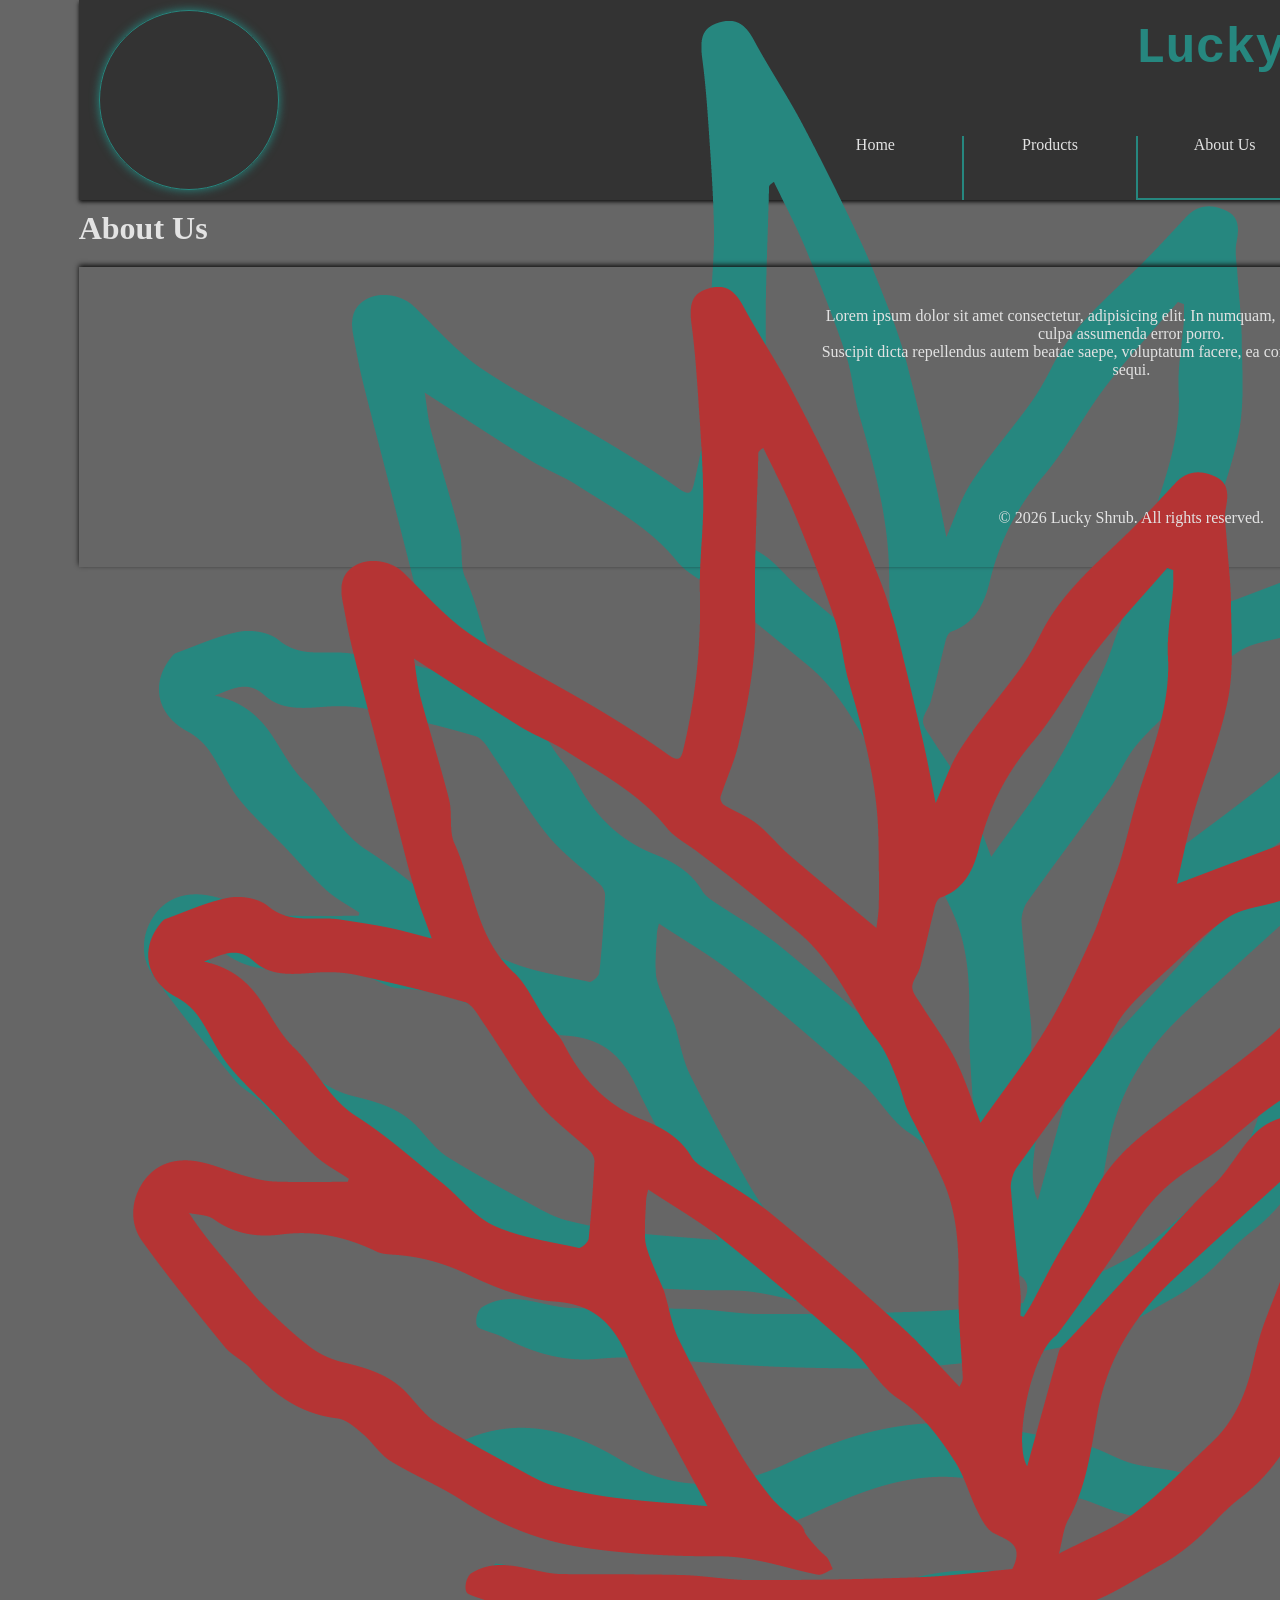
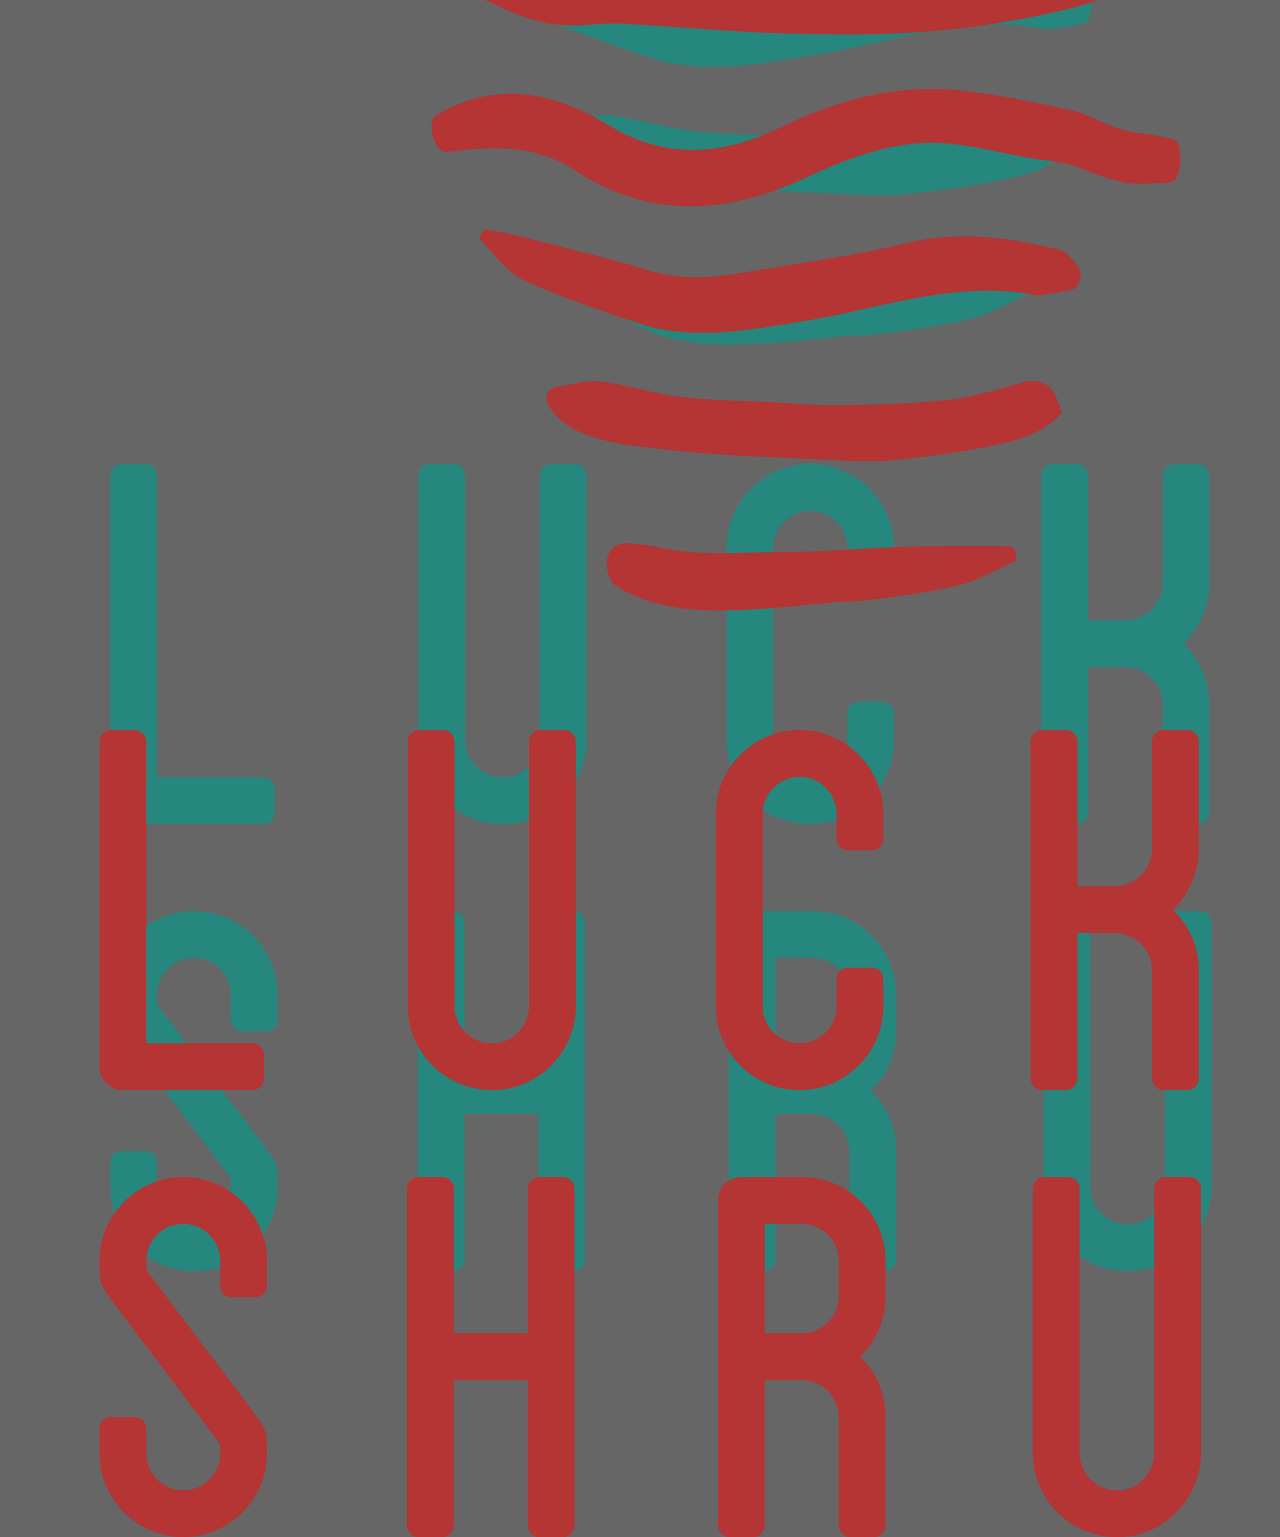
==== about-us.html @ ae940573 "pages added + working on Products" ====
<!DOCTYPE html>
<html lang="en">

<head>
    <meta charset="UTF-8">
    <meta name="title" content="Lucky Shrub">
    <meta name="description" content="Lucky Shrub Home Page">
    <meta name="author" content="Alireza Rezaee">
    <meta name="robots" content="index, follow">
    <meta name="copyright" content="Copyright 2026">
    <meta name="viewport" content="width=device-width, initial-scale=1.0">
    <title>Lucky Shrub</title>
    <link rel="stylesheet" href="style.css">
</head>

<body>
    <header class="container">
        <div class="header-left">
            <figure class="logo">
                <img src="/img/Asset 2@3x.png" alt="Green Logo">
            </figure>
        </div>

        <div class="header-right">
            <a href="/">
                <h1>Lucky Shrub</h1>
            </a>
            <nav>
                <ul class="nav-menu">
                    <li class="nav-link"><a href="/">Home</a></li>
                    <li class="nav-link"><a href="/products.html">Products</a></li>
                    <li class="nav-link is-active"><a href="/about-us.html">About Us</a></li>
                    <li class="nav-link"><a href="/contact-us.html">Contact Us</a></li>
                </ul>
            </nav>
        </div>
    </header>

    <main class="container">
        <h1>About Us</h1>
    </main>
    <footer class="container">
        <div class="footer-left">
            <figure class="footer-logo">
                <img src="/img/Asset 1@3x.png" alt="Red Logo">
            </figure>
        </div>
        <div class="copyright">
            <div>
                <p>Lorem ipsum dolor sit amet consectetur, adipisicing elit. In numquam, adipisci itaque commodi culpa
                    assumenda error porro.</p>
                <p> Suscipit dicta repellendus autem beatae saepe, voluptatum facere, ea
                    consectetur labore, delectus sequi.</p>
            </div>
            <p>&copy; 2026 Lucky Shrub. All rights reserved.</p>
        </div>
    </footer>
</body>

</html>
---- style.css ----
* {
    margin: 0;
    padding: 0;
    box-sizing: border-box;
}

body {
    display: grid;
    gap: 10px;
    grid-template-areas: 'header' 'section1' 'cards' 'footer';
    background-color: #666666;
    color: #e3e3e3;
}

.container {
    width: 90%;
    margin: 0 auto;
}

header {
    height: 200px;
    padding: 0px 10px;
    display: flex;
    justify-content: space-between;
    background-color: #333333;
    grid-area: header;
    box-shadow: 0 2px 4px #111111;
    align-items: center;
}

.logo {
    width: 180px;
    border: 1px solid #26877f;
    border-radius: 50%;
    box-shadow: 0 0px 10px #26877f;
}

.logo img {
    height: stretch;
    display: block;
    margin: 0 auto;
}

.header-right {
    text-align: center;
    display: flex;
    flex-direction: column;
    justify-content: space-between;
    align-items: end;
}

.header-right > a {
    text-decoration: none;
    color: #26877f;
}

.header-right h1 {
    font-size: 50px;
    font-family: 'Courier New', Courier, monospace;
    padding: 20px;
}

nav {
    height: 40%;
    width: 100%;
}

.nav-menu {
    width: 100%;
    list-style: none;
    display: flex;
    justify-content: end;
    align-items: end;
}

.nav-link {
    width: 30%;
    height: 80%;
    border-left: 2px solid #26877f;
    transition: 0.2s;
}

.nav-link a {
    display: block;
    height: stretch;
    align-content: center;
    text-decoration: none;
    color: #e3e3e3;
}

.is-active {
    border-bottom: inset 2px #26877f;
}

.nav-link:hover, .card-footer:hover {
    font-size: 18px;
    box-shadow: 1px 0px 5px #e3e3e3;
}

.article1 {
    grid-area: section1;
    display: flex;
    justify-content: space-between;
    align-items: center;
    padding: 30px;
}

.article1 figure {
    width: 40%;
    padding: 15px;
}

.article1 figure img {
    width: 33%;
    display: block;
    margin-left: 20px;
}

.article1-text {
    width: 60%;
    display: flex;
    flex-direction: column;
    justify-content: space-evenly;
    line-height: 1.2;
    font-size: large;
}

.article1-text h2 {
    border-bottom: 2px solid #26877f;
    padding: 5px;
}

.cards {
    grid-area: cards;
    width: 100%;
    display: flex;
    justify-content: space-around;
    align-items: center;
    margin: 10px 0;
}

.card {
    width: 20vw;
    text-align: center;
    border-radius: 15px;
    background-color: #333333;
    transition: 0.2s;
    margin: 0 5px;
}
.card:hover {
    box-shadow: 0 0 5px #111111;
}
.card-header {
    border-bottom: 2px solid #26877f;
}
.card-body {
    padding: 20px;
    line-height: 1.5;
}

.card-img {
    width: 90%;
    height: 140px;
}
.card-footer {
    padding: 15px 10px;
    border-top: 2px solid #26877f;
    text-decoration: none;
    border-radius: 0 0 10px 10px;
    transition: 0.2s;
}
.card-footer a {
    text-decoration: none;
    color: inherit;
    display: block;
    width: 100%;
    height: 20px;
}

footer {
    grid-area: footer;
    text-align: center;
    display: flex;
    justify-content: space-between;
    align-items: center;
    box-shadow: 0 -2px 5px #111111;
    padding: 20px;
    height: 300px;
}

.footer-left, .copyright, .header-left, .header-right {
    width: 50%;
}

.footer-logo, .logo, .header-left, .header-right, .nav-menu, .article1-text, .footer-left {
    height: 100%;
}

.header-left, .logo, .card, .card-header {
    padding: 10px;
}
.footer-logo img {
    display: block;
    height: stretch;
    margin: 0 auto;
}

.copyright {
    width: 50%;
    height: 100%;
    padding: inherit;
    display: flex;
    flex-direction: column;
    justify-content: space-between;
    align-items: center;
}

/* ------ Products ------ */

.section1 {
    grid-area: section1;
    width: 90%;
    padding: 20px;
    background-color: antiquewhite;
    margin: 10px auto;
}

.section1 h1 {
    color: #111111;
    padding: 15px 10px;
    margin-bottom: 10px;
    border-bottom: 2px solid #111111;
}
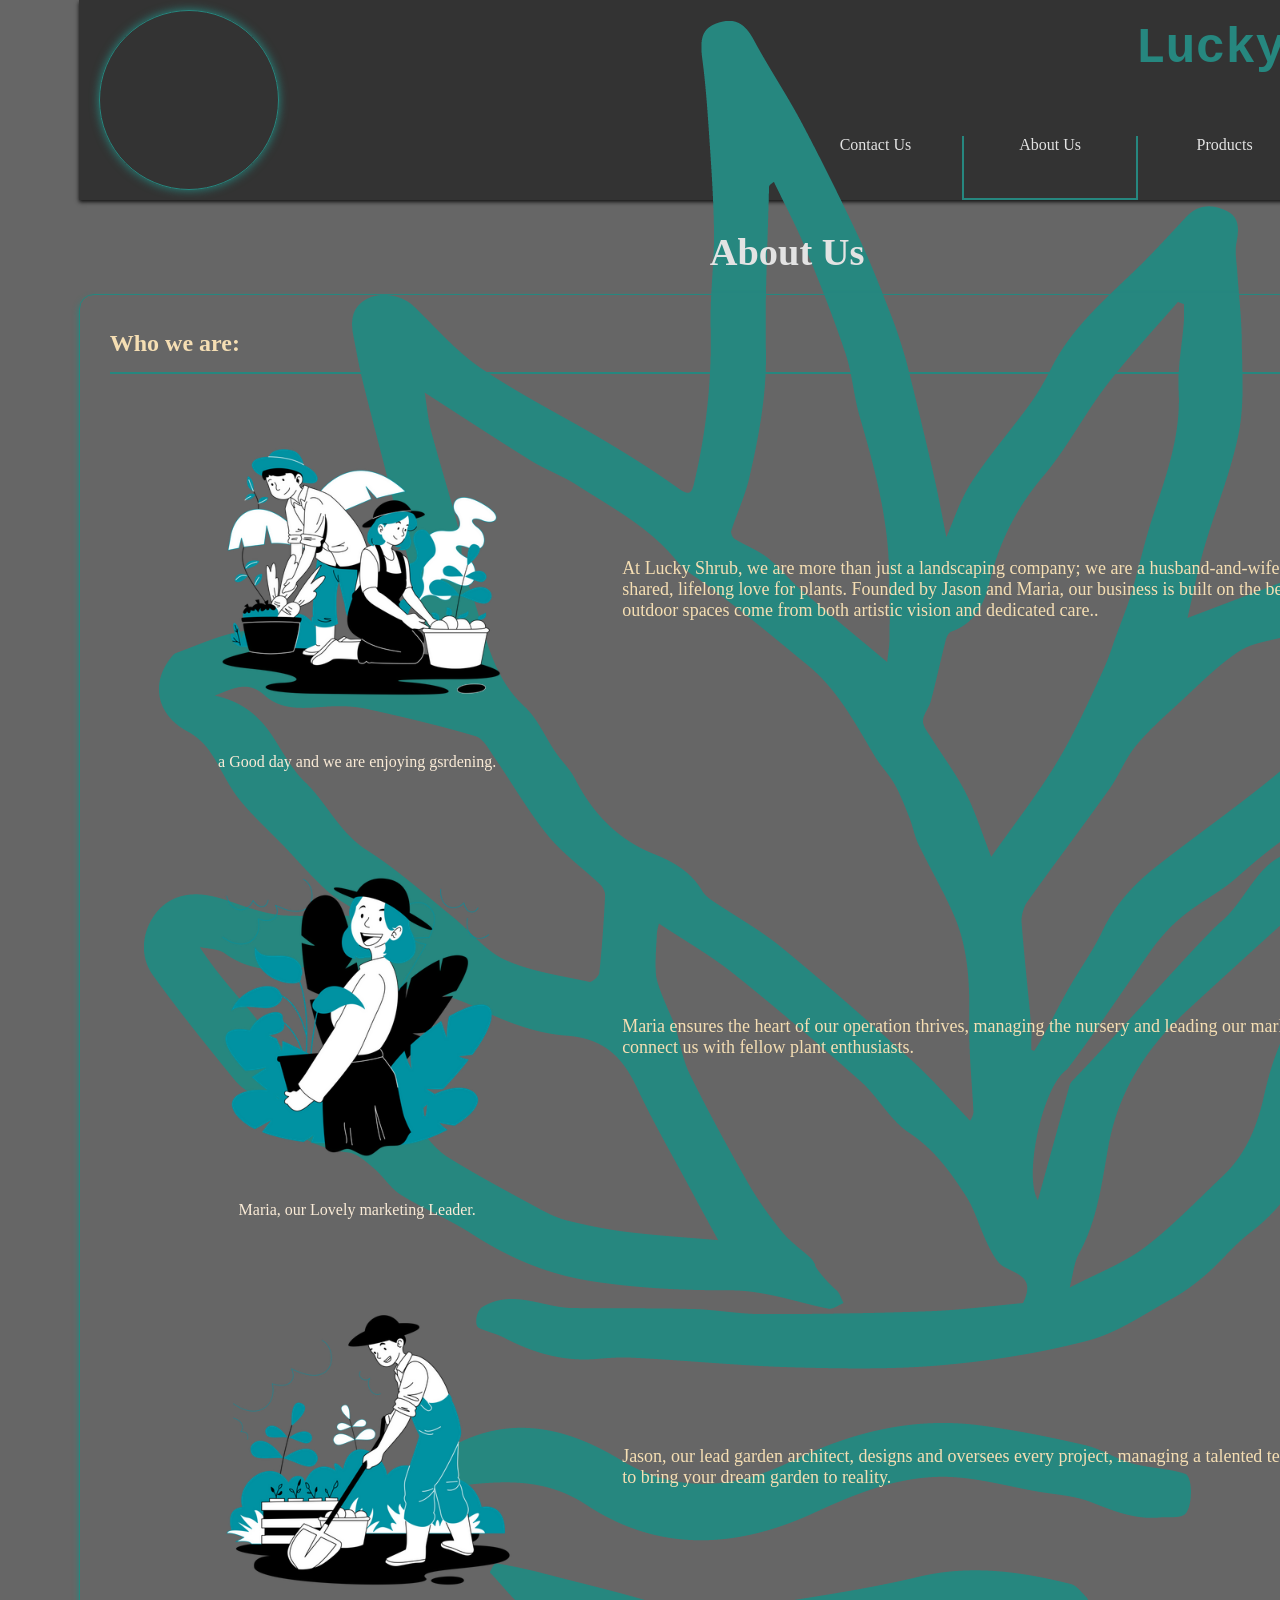
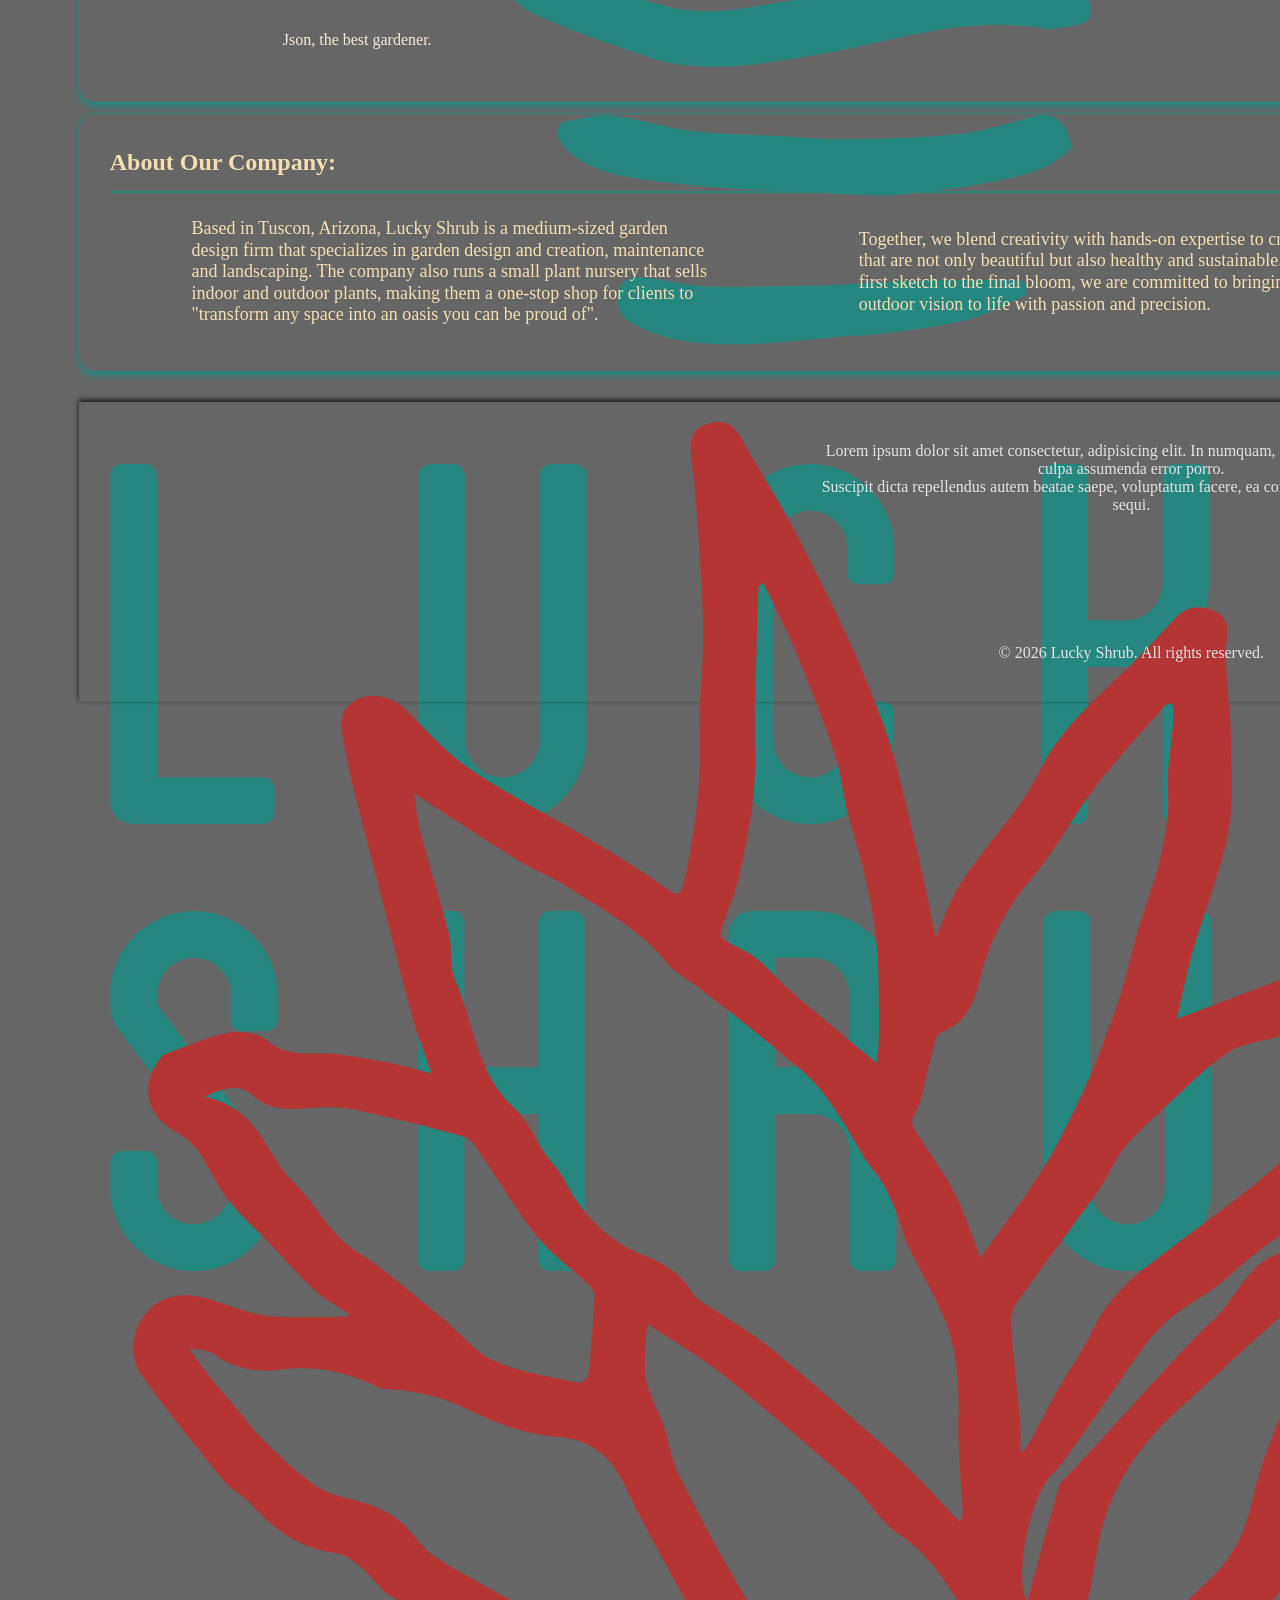
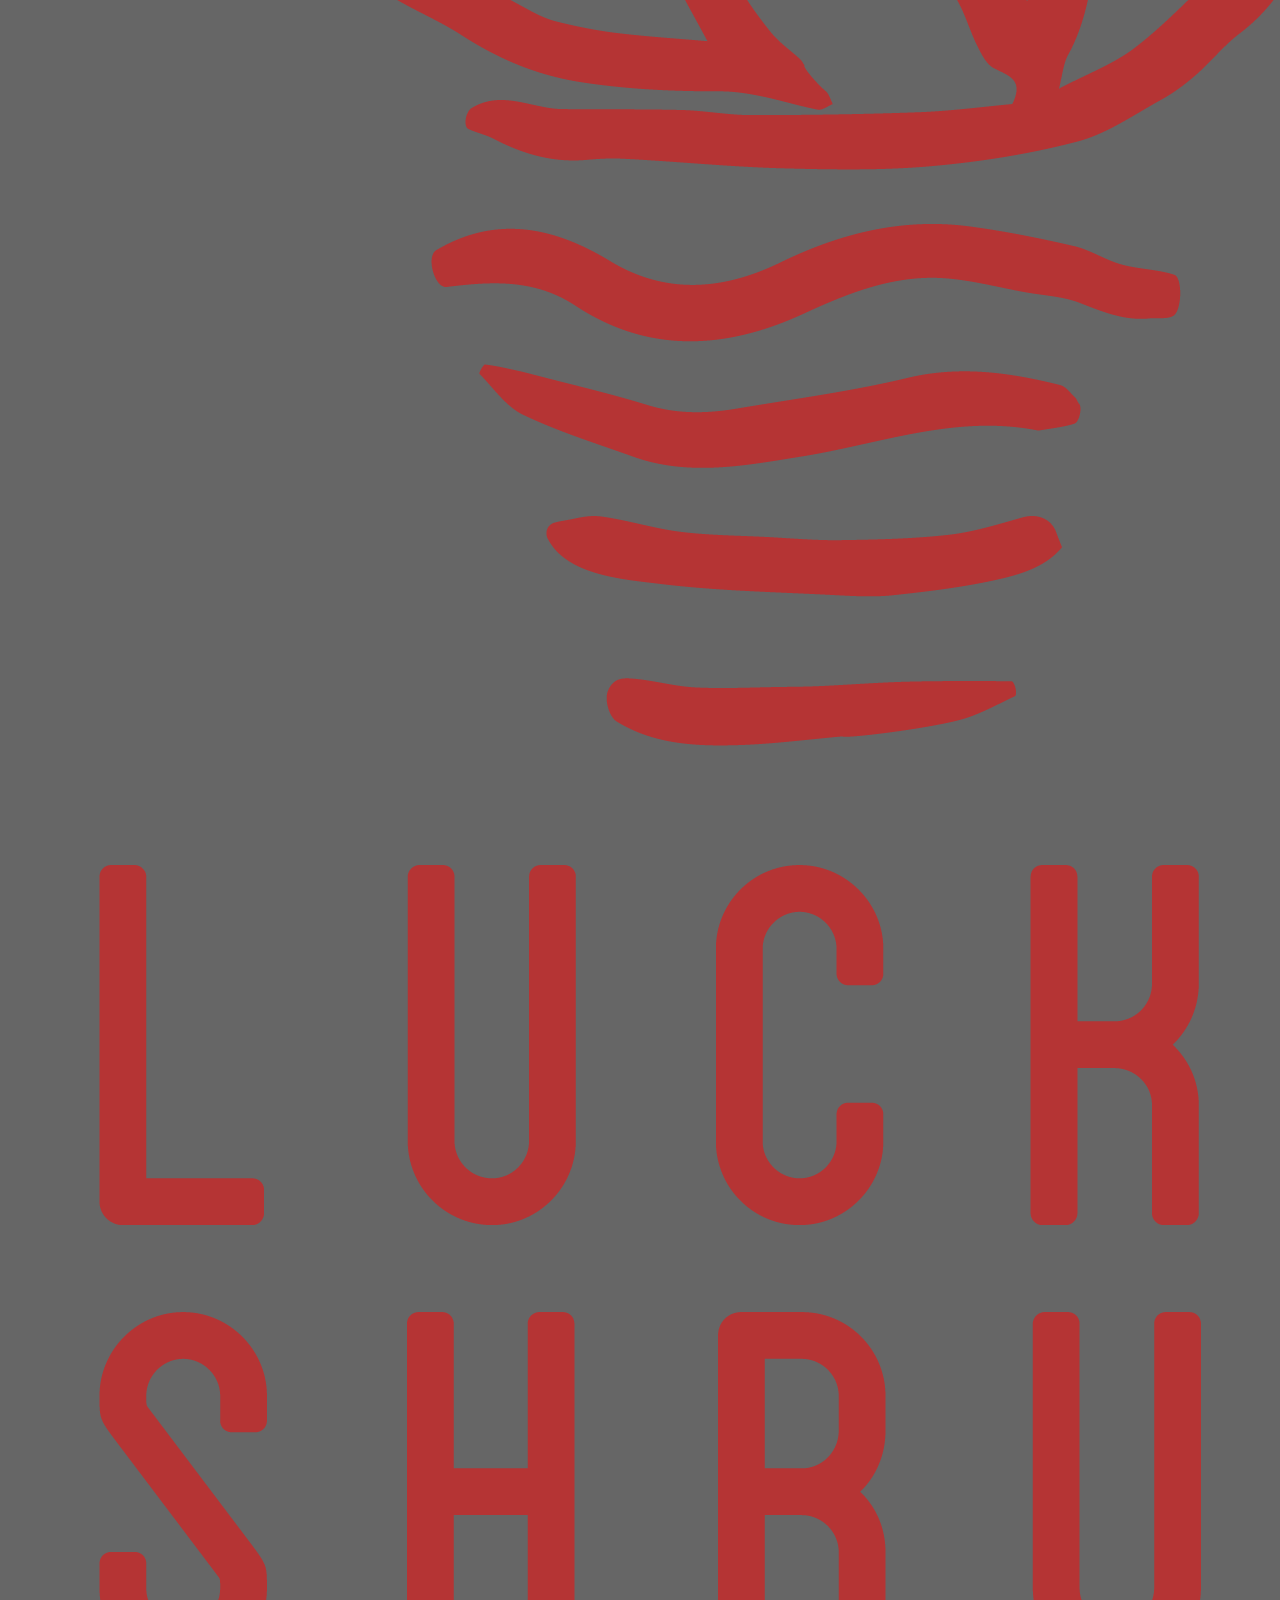
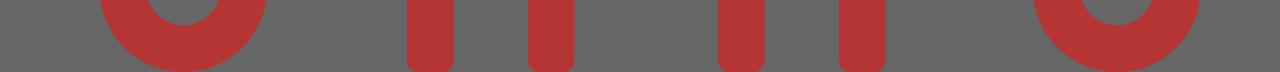
==== commit e0de8fab: "about-us page done" ====
--- a/about-us.html
+++ b/about-us.html
@@ -4,12 +4,12 @@
 <head>
     <meta charset="UTF-8">
     <meta name="title" content="Lucky Shrub">
-    <meta name="description" content="Lucky Shrub Home Page">
+    <meta name="description" content="Lucky Shrub about-us Page">
     <meta name="author" content="Alireza Rezaee">
     <meta name="robots" content="index, follow">
     <meta name="copyright" content="Copyright 2026">
     <meta name="viewport" content="width=device-width, initial-scale=1.0">
-    <title>Lucky Shrub</title>
+    <title>Lucky Shrub - About us</title>
     <link rel="stylesheet" href="style.css">
 </head>
 
@@ -37,7 +37,109 @@
     </header>
 
     <main class="container">
-        <h1>About Us</h1>
+        <div class="content-title">
+            <h1>About Us</h1>
+        </div>
+        <section class="article1">
+
+            <div class="json-maria">
+                <h2 class="we">
+                    Who we are:
+                </h2>
+                <!-- <div class="we">
+                    <figure class="we-gardening">
+                        <img src="/img/couple-doing-gardening.png" alt="Couple Doing Gardening">
+                        <figcaption>a Good day and we are enjoying gsrdening.</figcaption>
+                    </figure>
+                    <div class="we-description">
+                        <p>
+                            At Lucky Shrub, we are more than just a landscaping company; we are a husband-and-wife team
+                            united
+                            by a
+                            shared, lifelong love for plants. Founded by Jason and Maria, our business is built on the
+                            belief
+                            that
+                            great outdoor spaces come from both artistic vision and dedicated care.
+
+                        </p>
+                    </div>
+                </div> -->
+                <div class="person">
+                    <figure class="person-img">
+                        <img src="/img/couple-doing-gardening.png" alt="Jason and Maria">
+                        <figcaption>a Good day and we are enjoying gsrdening.</figcaption>
+                    </figure>
+                    <div class="person-description">
+                        <p>
+                            At Lucky Shrub, we are more than just a landscaping company; we are a husband-and-wife team
+                            united
+                            by a
+                            shared, lifelong love for plants. Founded by Jason and Maria, our business is built on the
+                            belief
+                            that
+                            great outdoor spaces come from both artistic vision and dedicated care..
+                        </p>
+                    </div>
+                </div>
+                <br>
+                <div class="jason-maria">
+                    <div class="person">
+                        <figure class="person-img">
+                            <img src="/img/girl-with-flower-bouquet.png" alt="Maria with flower bouquet">
+                            <figcaption>Maria, our Lovely marketing Leader.</figcaption>
+                        </figure>
+                        <div class="person-description">
+                            <p>
+                                Maria ensures the heart of our operation thrives,
+                                managing the nursery and leading our marketing efforts to connect us with fellow plant
+                                enthusiasts.
+                            </p>
+                        </div>
+                    </div>
+                    <div class="person">
+                        <figure class="person-img">
+                            <img src="/img/man-using-shovel.png" alt="Json using shovel">
+                            <figcaption>Json, the best gardener.</figcaption>
+                        </figure>
+                        <div class="person-description">
+                            <p>
+                                Jason, our lead garden architect, designs and oversees every project, managing a
+                                talented team of
+                                landscapers to bring your dream garden to reality.
+                            </p>
+                        </div>
+                    </div>
+                </div>
+
+            </div>
+        </section>
+
+        <section class="article-column">
+
+            <h2 class="we">
+                About Our Company:
+            </h2>
+            <div class="company-description">
+                <p>
+                    Based in Tuscon, Arizona, Lucky Shrub is a medium-sized garden design firm that specializes in
+                    garden
+                    design and creation, maintenance and landscaping. The company also runs a small plant nursery that
+                    sells
+                    indoor and outdoor plants, making them a one-stop shop for clients to "transform any space into an
+                    oasis
+                    you can be proud of".
+                </p>
+                <p>
+
+                    Together, we blend creativity with hands-on expertise to create gardens that are not only beautiful
+                    but
+                    also healthy and sustainable.
+
+                    From the first sketch to the final bloom, we are committed to bringing your outdoor vision to life
+                    with passion and precision.
+                </p>
+            </div>
+        </section>
     </main>
     <footer class="container">
         <div class="footer-left">
--- a/style.css
+++ b/style.css
@@ -69,6 +69,7 @@
     width: 100%;
     list-style: none;
     display: flex;
+    flex-direction: row-reverse;
     justify-content: end;
     align-items: end;
 }
@@ -97,23 +98,32 @@
     box-shadow: 1px 0px 5px #e3e3e3;
 }
 
-.article1 {
+.article1, .article-column {
     grid-area: section1;
     display: flex;
     justify-content: space-between;
     align-items: center;
-    padding: 30px;
-}
-
-.article1 figure {
+    padding: 20px 30px;
+    color: wheat;
+    border: 1px solid #26877f;
+    border-radius: 15px;
+    box-shadow: 0 4px 6px #26877f;
+    margin: 10px 0;
+}
+
+.article1 > figure {
     width: 40%;
     padding: 15px;
 }
 
-.article1 figure img {
-    width: 33%;
-    display: block;
-    margin-left: 20px;
+.article1 > figure img {
+    width: 70%;
+    display: block;
+    margin: 0 auto;
+}
+.article1 a {
+    text-decoration: none;
+    color: #48a99f;
 }
 
 .article1-text {
@@ -161,6 +171,10 @@
 .card-img {
     width: 90%;
     height: 140px;
+}
+
+.card-body ul {
+    list-style: decimal;
 }
 .card-footer {
     padding: 15px 10px;
@@ -230,4 +244,64 @@
     padding: 15px 10px;
     margin-bottom: 10px;
     border-bottom: 2px solid #111111;
-}+}
+
+/* ------ About us ------ */
+
+.content-title {
+    text-align: center;
+    font-size: larger;
+    margin: 10px 0;
+    padding: 10px;
+}
+
+.we {
+    width: 100%;
+    padding: 15px 0;
+    border-bottom: 2px solid #26877f;
+}
+
+.person {
+    width: 100%;
+    padding: 15px;
+    display: flex;
+    justify-content: space-around;
+    align-items: center;
+
+}
+ .person-img {
+    width: 400px;
+    height: 400px;
+    color: antiquewhite;
+    text-align: center;
+ }
+
+ .person-img img {
+    width: 90%;
+ }
+
+ .person-description {
+    width: 60%;
+    font-size: 18px;
+ }
+
+ .article-column {
+    width: 100%;
+    /* display: flex; */
+    flex-direction: column;
+    /* justify-content: space-around;
+    align-items: center; */
+ } 
+ .company-description {
+    margin: 10px 0;
+    padding: 10px;
+    display: flex;
+    justify-content: space-around;
+    align-items: center;
+    font-size: 18px;
+    line-height: 1.2;
+ }
+ .company-description > p {
+    padding: 5px;
+    width: 40%;
+ }
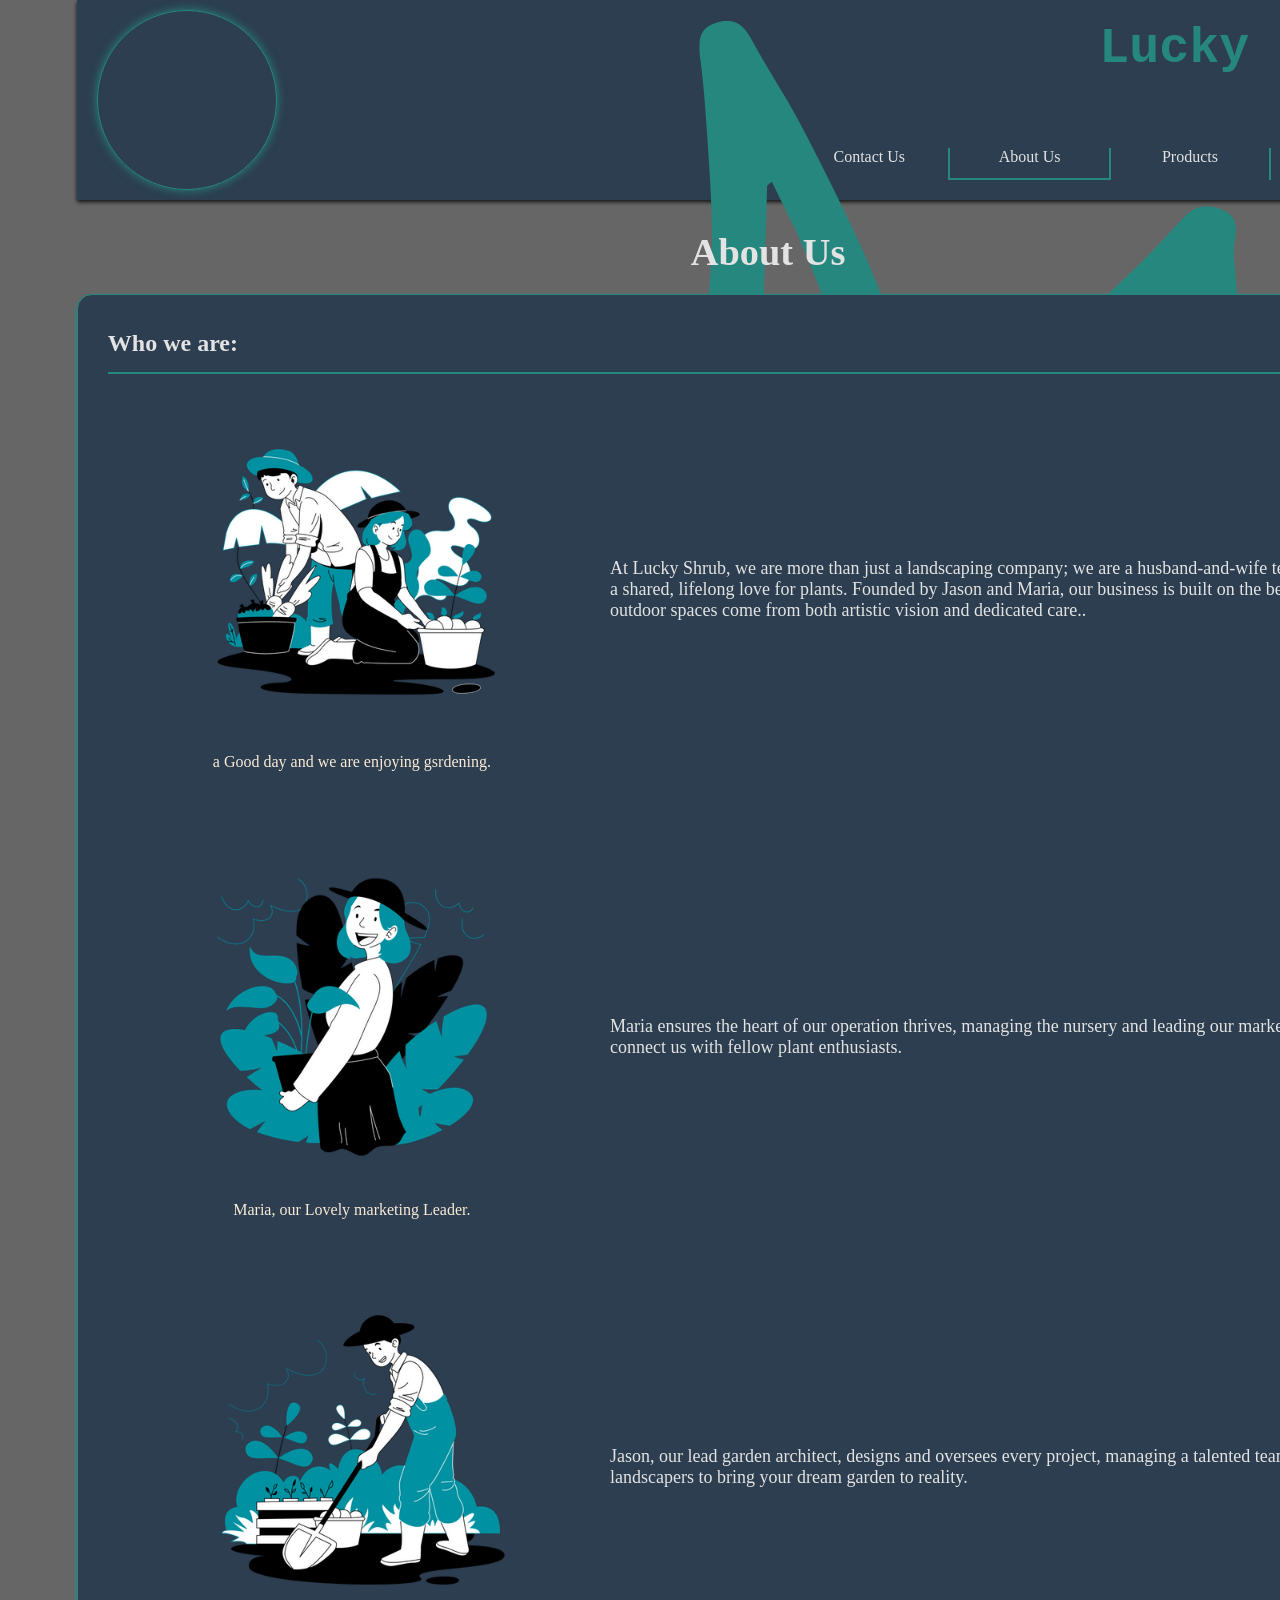
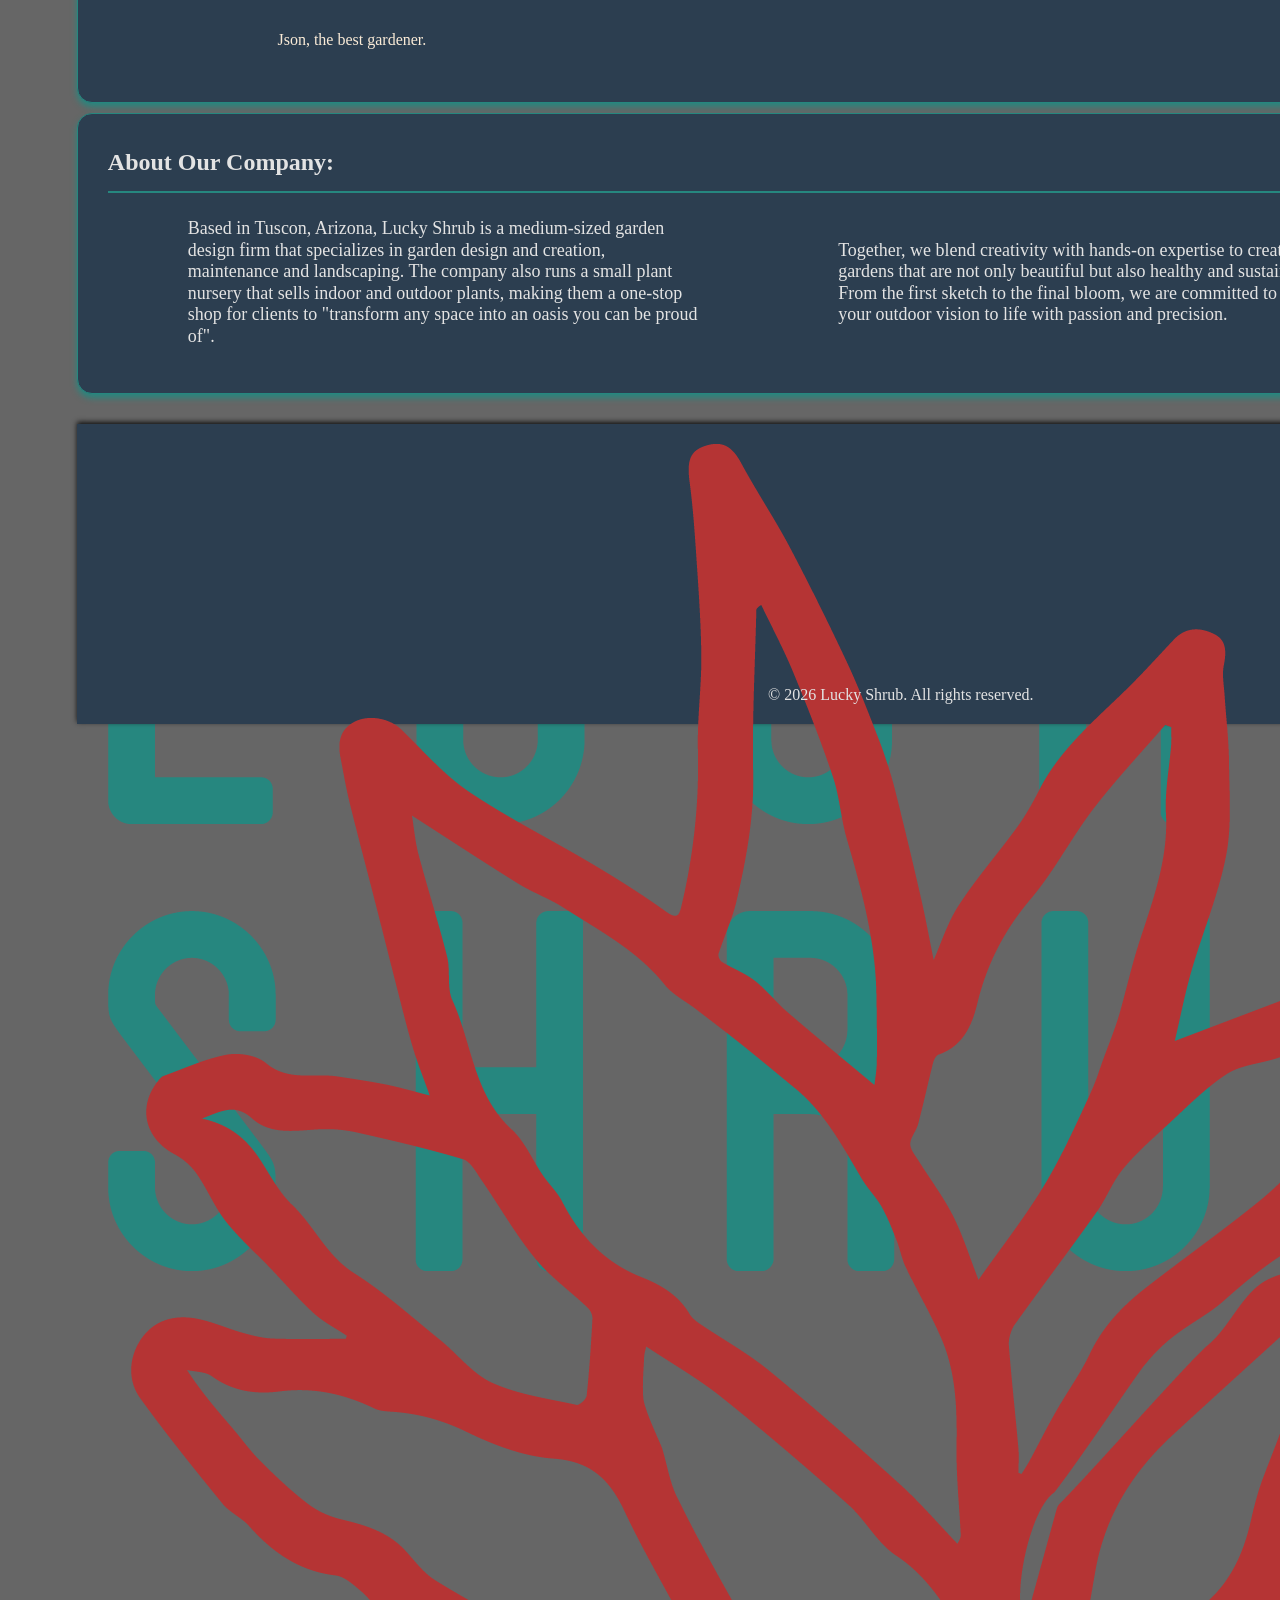
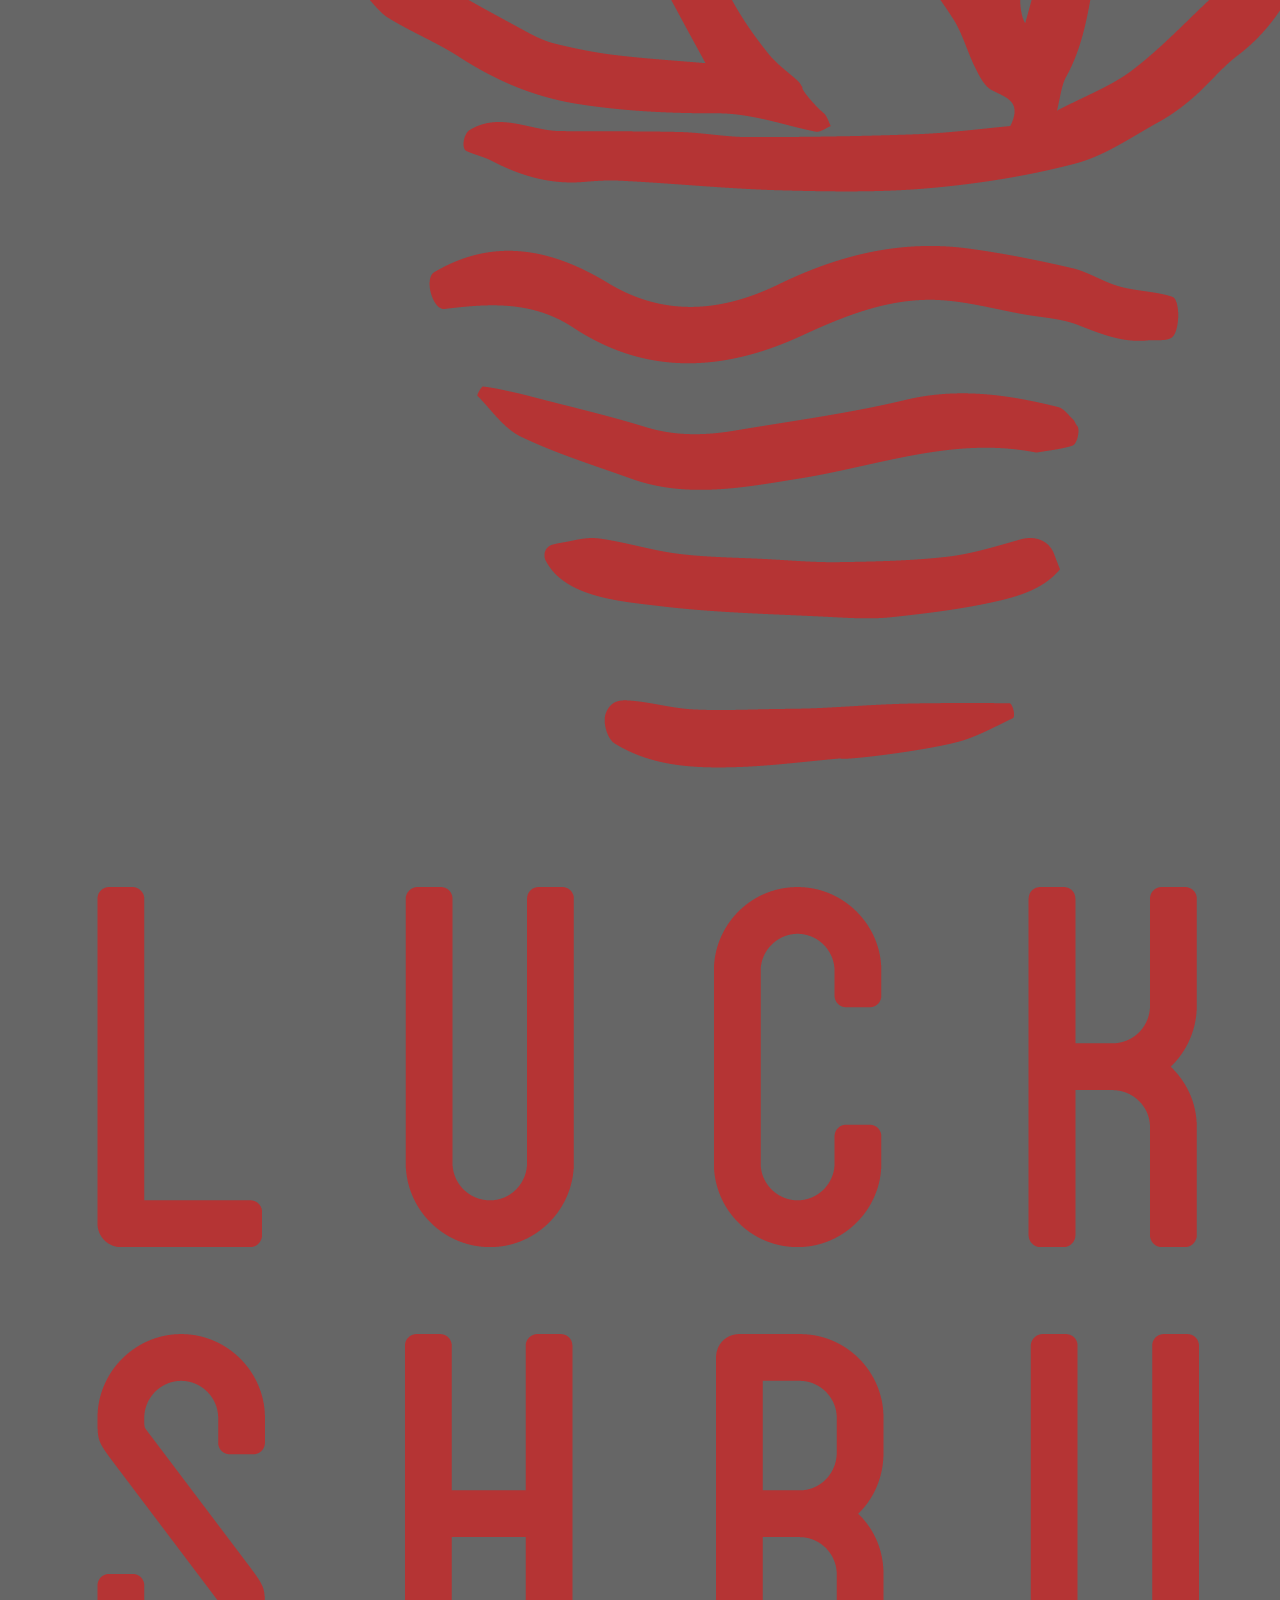
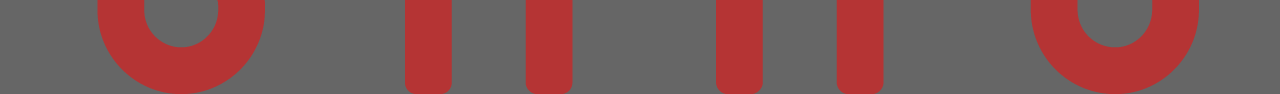
==== commit 140fa129: "statrted to making responsive" ====
--- a/about-us.html
+++ b/about-us.html
@@ -10,6 +10,7 @@
     <meta name="copyright" content="Copyright 2026">
     <meta name="viewport" content="width=device-width, initial-scale=1.0">
     <title>Lucky Shrub - About us</title>
+    <link rel="stylesheet" href="https://cdnjs.cloudflare.com/ajax/libs/font-awesome/6.4.0/css/all.min.css">
     <link rel="stylesheet" href="style.css">
 </head>
 
@@ -147,14 +148,17 @@
                 <img src="/img/Asset 1@3x.png" alt="Red Logo">
             </figure>
         </div>
-        <div class="copyright">
-            <div>
-                <p>Lorem ipsum dolor sit amet consectetur, adipisicing elit. In numquam, adipisci itaque commodi culpa
-                    assumenda error porro.</p>
-                <p> Suscipit dicta repellendus autem beatae saepe, voluptatum facere, ea
-                    consectetur labore, delectus sequi.</p>
+        <div class="footer-right">
+            <div class="footer-links">
+                <a href="/">Home</a>
+                <a href="/contact-us.html">Contact us</a>
+                <a href="">Privacy Policy</a>
+                <a href="">Term of Services</a>
             </div>
-            <p>&copy; 2026 Lucky Shrub. All rights reserved.</p>
+
+            <div class="copyright">
+                <p>&copy; 2026 Lucky Shrub. All rights reserved.</p>
+            </div>
         </div>
     </footer>
 </body>
--- a/style.css
+++ b/style.css
@@ -22,7 +22,7 @@
     padding: 0px 10px;
     display: flex;
     justify-content: space-between;
-    background-color: #333333;
+    background-color: #2c3e50;
     grid-area: header;
     box-shadow: 0 2px 4px #111111;
     align-items: center;
@@ -63,7 +63,33 @@
 nav {
     height: 40%;
     width: 100%;
-}
+    align-content: center;
+    padding: 20px;
+    
+}
+
+.nav-bars > .bars, .nav-bars > .x {
+    font-size: 50px;
+    display: none;
+    transition: 0.2s;
+}
+
+/* .nav-bars .x {
+    display: none;
+} */
+
+.nav-bars #toggle-menu {
+    display: none;
+}
+
+#toggle-menu:checked ~ .bars {
+    display: none;
+}
+
+#toggle-menu:checked ~ .x {
+    display: block;
+}
+
 
 .nav-menu {
     width: 100%;
@@ -93,6 +119,10 @@
     border-bottom: inset 2px #26877f;
 }
 
+#toggle-menu:checked .nav-menu {
+    display: block;
+}
+
 .nav-link:hover, .card-footer:hover {
     font-size: 18px;
     box-shadow: 1px 0px 5px #e3e3e3;
@@ -104,7 +134,8 @@
     justify-content: space-between;
     align-items: center;
     padding: 20px 30px;
-    color: wheat;
+    /* color: wheat; */
+    background-color: #2c3e50;
     border: 1px solid #26877f;
     border-radius: 15px;
     box-shadow: 0 4px 6px #26877f;
@@ -197,6 +228,7 @@
     display: flex;
     justify-content: space-between;
     align-items: center;
+    background-color: #2c3e50;
     box-shadow: 0 -2px 5px #111111;
     padding: 20px;
     height: 300px;
@@ -219,32 +251,52 @@
     margin: 0 auto;
 }
 
-.copyright {
+.footer-right {
     width: 50%;
     height: 100%;
-    padding: inherit;
+    padding: 20px 20px 0 0;
     display: flex;
     flex-direction: column;
     justify-content: space-between;
     align-items: center;
 }
 
+.footer-right .footer-links {
+    width: 100%;
+}
+
+.footer-right a {
+    text-decoration: none;
+    color: inherit;
+    display: block;
+    text-align: right;
+    padding: 5px 0;
+    margin: 5px 0;
+}
+
+.footer-right .copyright {
+    width: 100%;
+    display: block;
+    text-align: left;
+}
+
 /* ------ Products ------ */
 
-.section1 {
+/*.section1 {
     grid-area: section1;
     width: 90%;
     padding: 20px;
     background-color: antiquewhite;
+    background-color: #2c3e50;
     margin: 10px auto;
 }
 
 .section1 h1 {
-    color: #111111;
+    /* color: #111111; 
     padding: 15px 10px;
     margin-bottom: 10px;
-    border-bottom: 2px solid #111111;
-}
+    border-bottom: 2px solid #26877f;
+} */
 
 /* ------ About us ------ */
 
@@ -304,4 +356,213 @@
  .company-description > p {
     padding: 5px;
     width: 40%;
- }+ }
+
+ /* ------ Contact us ------ */
+ .contact-info {
+    background: #2c3e50;
+    color: #fff;
+    flex: 1;
+    padding: 40px;
+    min-width: 300px;
+    display: flex;
+    flex-direction: column;
+    justify-content: space-between;
+}
+
+.contact-info h2 {
+    font-size: 28px;
+    margin-bottom: 15px;
+}
+
+.contact-info p {
+    font-size: 14px;
+    line-height: 1.6;
+    margin-bottom: 30px;
+    opacity: 0.9;
+}
+
+.info-item {
+    display: flex;
+    align-items: center;
+    margin-bottom: 15px;
+    font-size: 15px;
+}
+
+.info-item i {
+    margin-right: 15px;
+    font-size: 18px;
+    width: 20px;
+    text-align: center;
+}
+
+/* Social Media Section */
+.social-links h3 {
+    font-size: 18px;
+    margin-bottom: 15px;
+    margin-top: 20px;
+}
+
+.social-icons {
+    display: flex;
+    gap: 15px;
+}
+
+.social-icon {
+    display: flex;
+    justify-content: center;
+    align-items: center;
+    width: 40px;
+    height: 40px;
+    background: rgba(255, 255, 255, 0.1);
+    color: #fff;
+    text-decoration: none;
+    border-radius: 50%;
+    transition: all 0.3s ease;
+    font-size: 18px;
+}
+
+/* Hover Effects with Brand Colors */
+.social-icon.github:hover {
+    background: #333;
+    transform: translateY(-3px);
+}
+.social-icon.twitter:hover {
+    background: #1DA1F2;
+    transform: translateY(-3px);
+}
+.social-icon.linkedin:hover {
+    background: #0077b5;
+    transform: translateY(-3px);
+}
+.social-icon.instagram:hover {
+    background: #E4405F;
+    transform: translateY(-3px);
+}
+
+/* Right Side: Form */
+.contact-form {
+    flex: 1.5;
+    padding: 40px;
+    min-width: 300px;
+}
+
+.contact-form h2 {
+    /* color: #333; */
+    font-size: 28px;
+    margin-bottom: 20px;
+}
+
+.form-group {
+    margin-bottom: 20px;
+}
+
+.form-group label {
+    display: block;
+    margin-bottom: 8px;
+    color: #666;
+    font-weight: 500;
+}
+
+.form-group input,
+.form-group textarea {
+    width: 100%;
+    padding: 12px;
+    border: 1px solid #ddd;
+    border-radius: 5px;
+    font-size: 15px;
+    transition: border-color 0.3s;
+}
+
+.form-group input:focus,
+.form-group textarea:focus {
+    border-color: #2c3e50;
+    outline: none;
+}
+
+.submit-btn {
+    background: #2c3e50;
+    color: #fff;
+    border: none;
+    padding: 15px 25px;
+    font-size: 16px;
+    border-radius: 10px;
+    border: 1px solid #26877f;
+    cursor: pointer;
+    transition: 0.3s;
+    width: 100%;
+}
+
+.submit-btn:hover {
+    background: #34495e;
+    box-shadow: 0 2px 4px #26877f;
+}
+
+/* Responsive Design */
+@media (max-width: 720px) {
+    * {
+        flex-direction: column;
+        /* z-index: -1; */
+    }
+    header {
+        flex-direction: row;
+    }
+    .header-left {
+        /* width: 100%;
+        justify-items: center; */
+    }
+    .header-right {
+        flex-direction: row !important;
+        justify-content: center;
+        align-items: start;
+    }
+
+    .header-right > a {
+        /* display: none; */
+        margin: auto 0;
+    }
+    .header-right nav {
+        justify-items: end;
+    }
+    .nav-bars > .bars {
+        display: block;
+        /* position: absolute;
+        z-index: 10; */
+    }
+
+    .nav-menu {
+        display: none;
+        height: 66vh;
+        width: 100vw;
+        /* z-index: 1000; */
+        flex-direction: column;
+        justify-content: end;
+        align-items: center;
+        position: absolute;
+        right: 0;
+        top: 0;
+        background-color: #111111;
+        transition: 0.2s;
+    }
+    .nav-link {
+        width: 100%;
+        height: 20%;
+        border-bottom: 1px solid #26877f;
+        padding: 15px 20px;
+        z-index: 9;
+        background-color: #0077b5;
+    }
+
+    #toggle-menu:checked .nav-menu {
+        display: block;
+    }
+}
+/* @media (max-width: 768px) { */
+    .contact-container {
+        flex-direction: column;
+    }
+    
+    .contact-info, .contact-form {
+        padding: 30px;
+    }
+/* } */
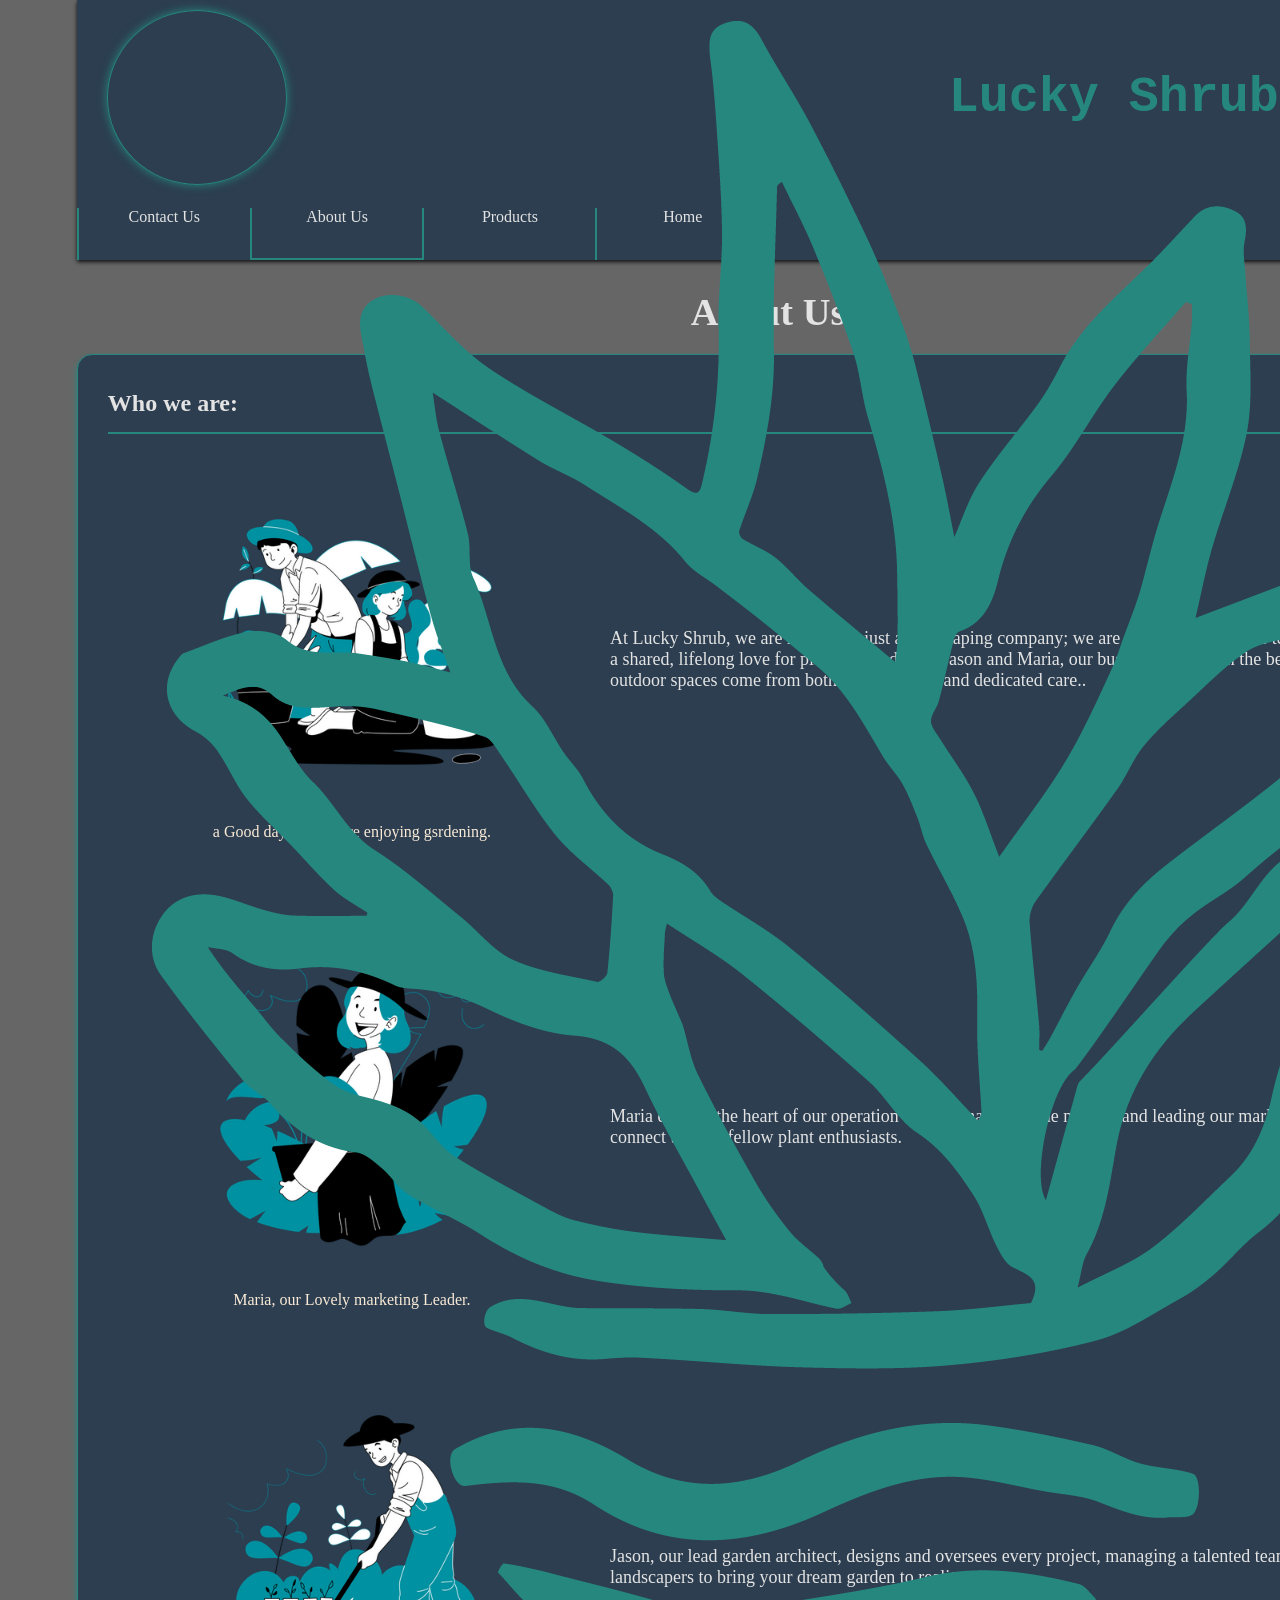
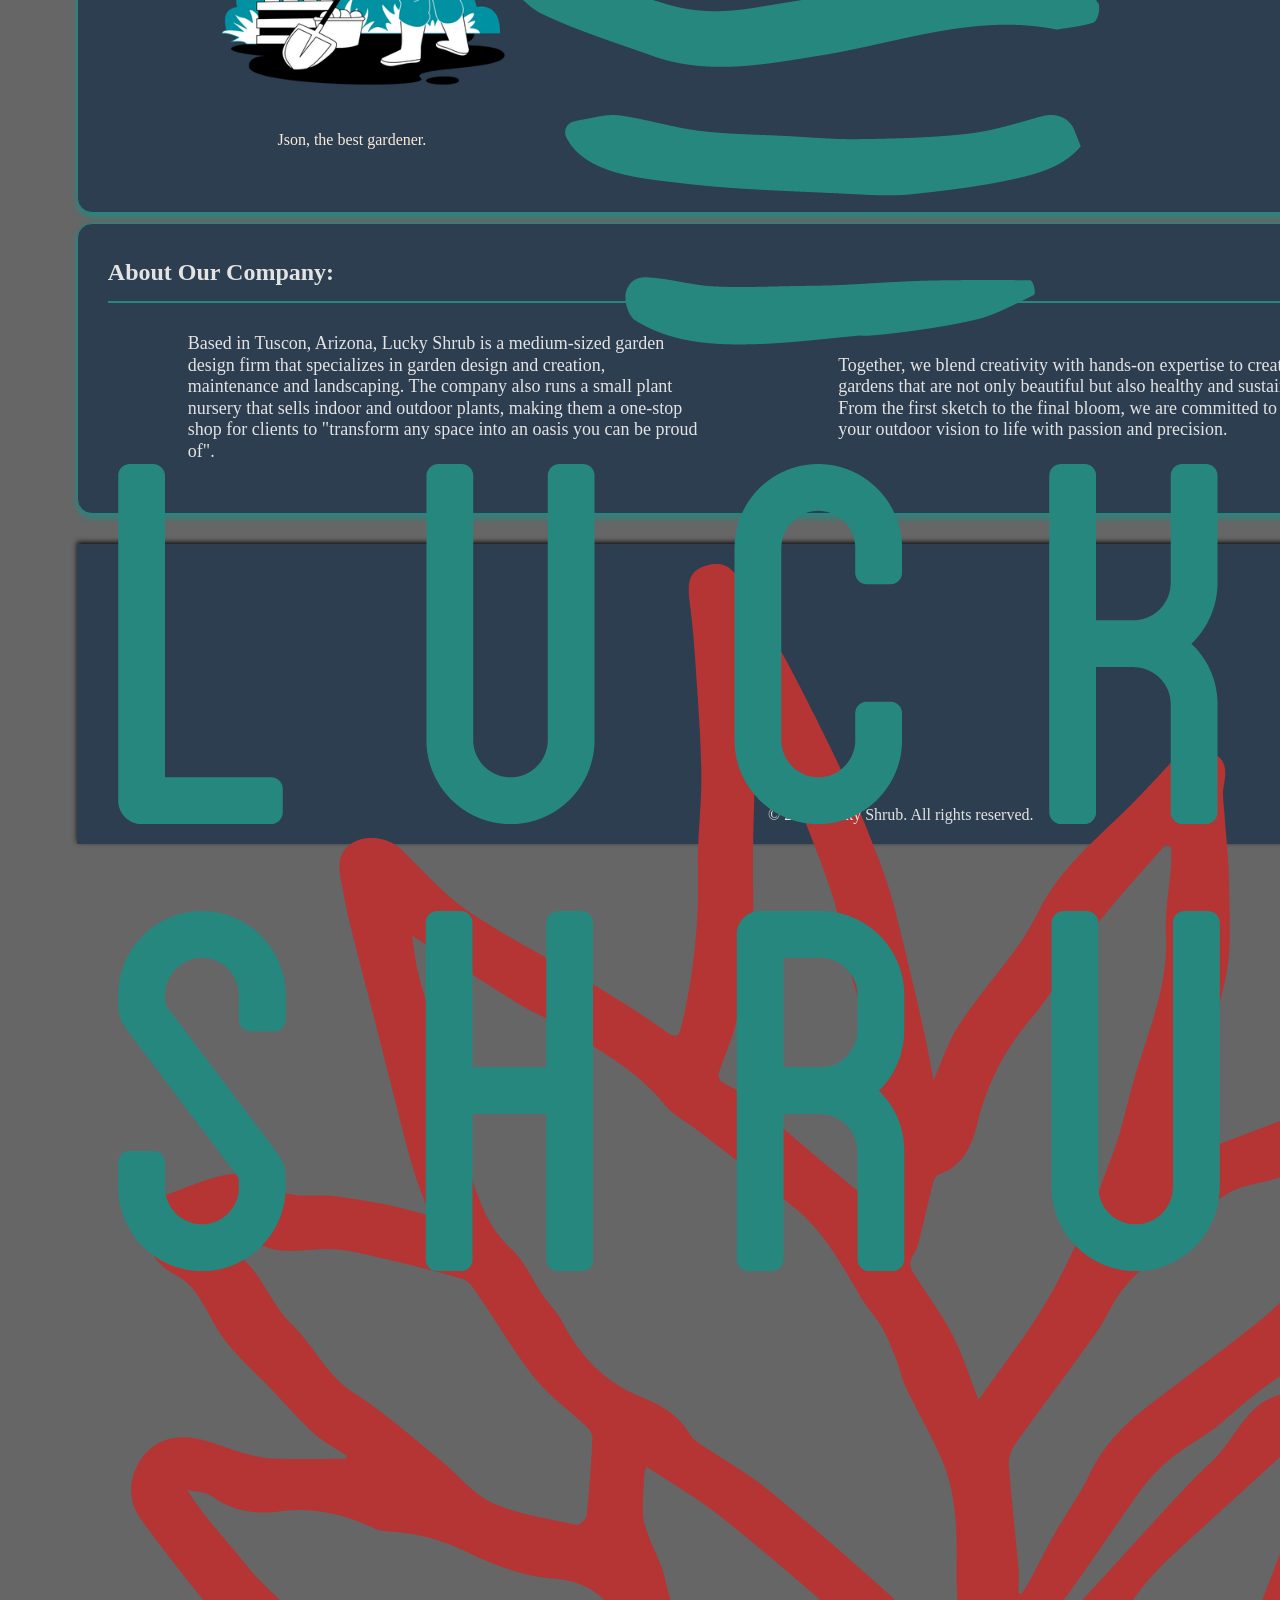
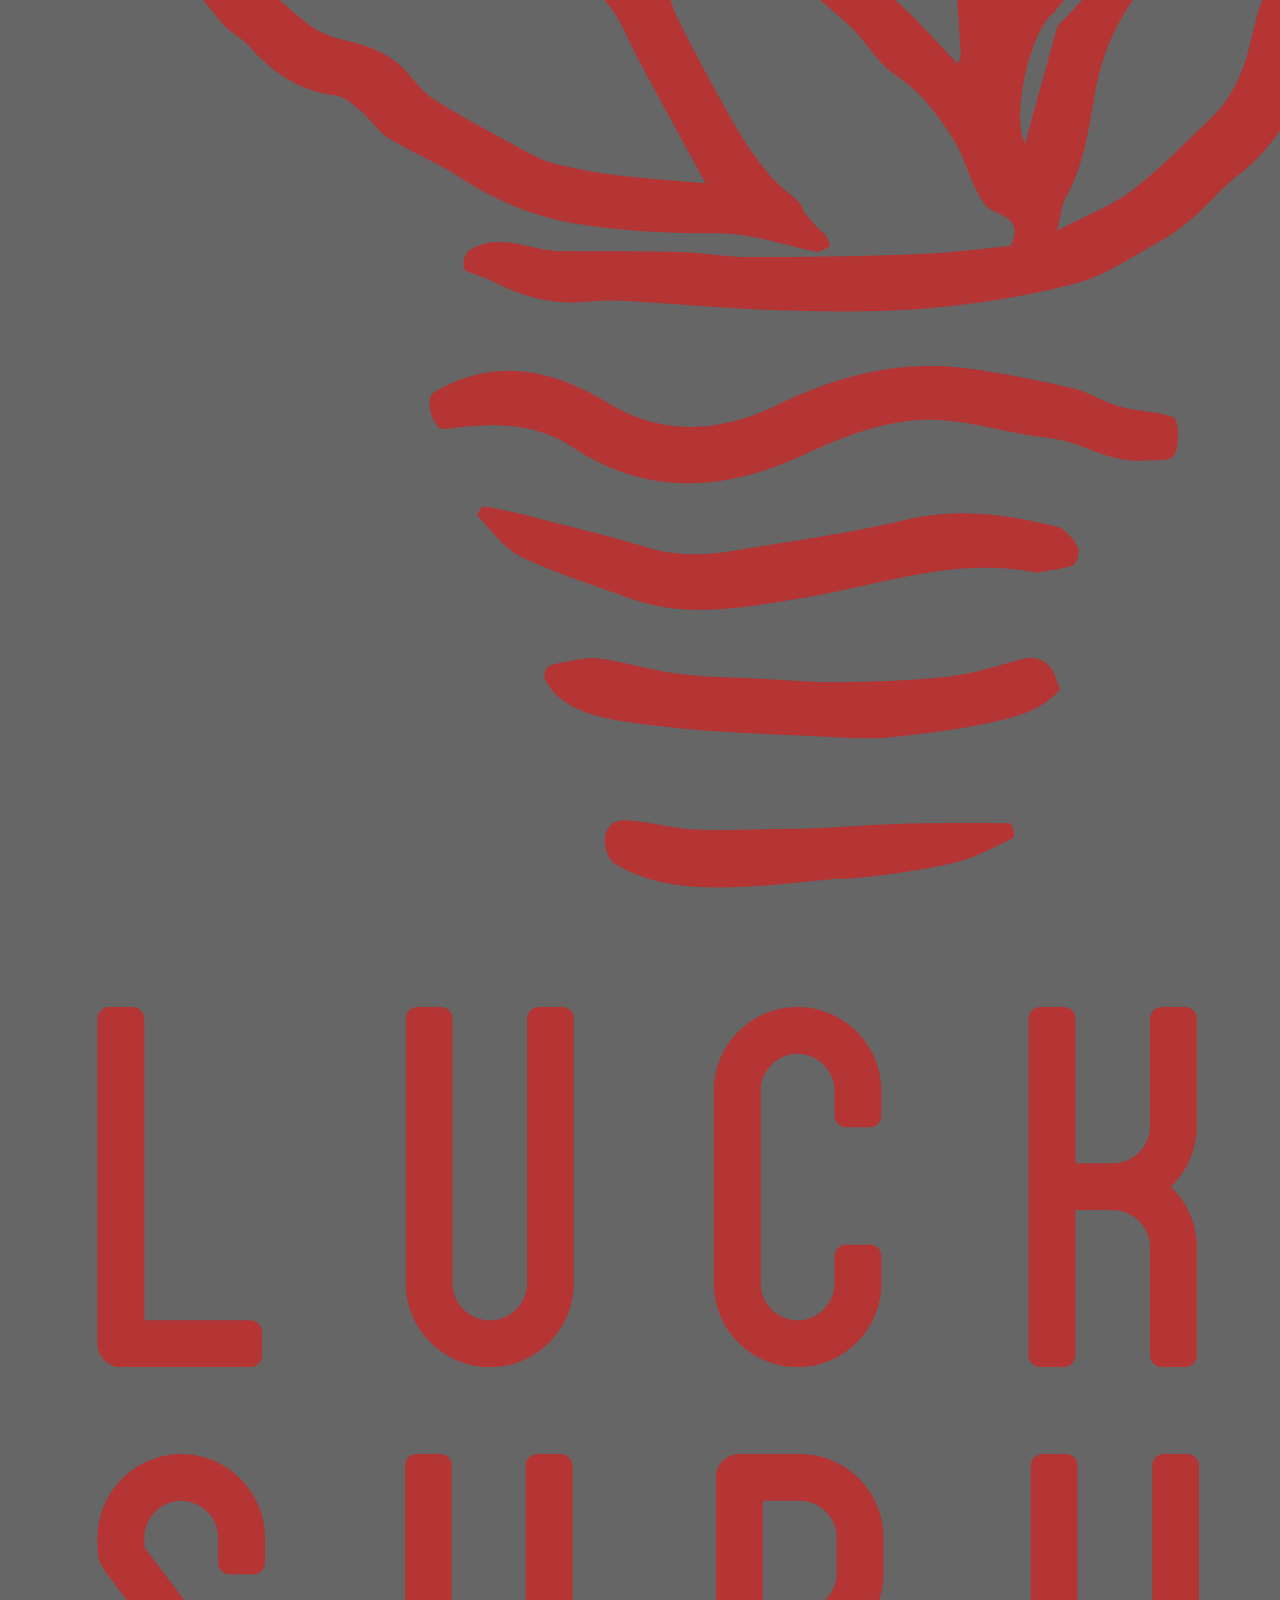
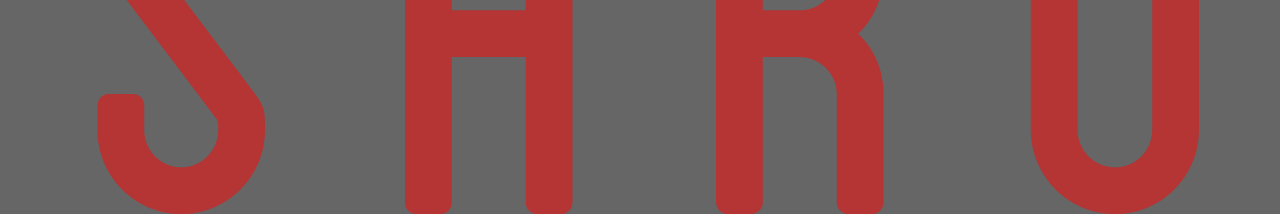
==== commit b8c9c4db: "nav-bar changed, some responsive added" ====
--- a/about-us.html
+++ b/about-us.html
@@ -12,29 +12,34 @@
     <title>Lucky Shrub - About us</title>
     <link rel="stylesheet" href="https://cdnjs.cloudflare.com/ajax/libs/font-awesome/6.4.0/css/all.min.css">
     <link rel="stylesheet" href="style.css">
+    <link rel="stylesheet" href="responsive.css">
 </head>
 
 <body>
     <header class="container">
-        <div class="header-left">
-            <figure class="logo">
-                <img src="/img/Asset 2@3x.png" alt="Green Logo">
-            </figure>
+        <div class="header-top">
+            <div class="header-left">
+                <figure class="logo">
+                    <img src="/img/Asset 2@3x.png" alt="Green Logo">
+                </figure>
+            </div>
+
+            <div class="header-right">
+                <a href="/">
+                    <h1>Lucky Shrub</h1>
+                </a>
+
+            </div>
         </div>
 
-        <div class="header-right">
-            <a href="/">
-                <h1>Lucky Shrub</h1>
-            </a>
-            <nav>
-                <ul class="nav-menu">
-                    <li class="nav-link"><a href="/">Home</a></li>
-                    <li class="nav-link"><a href="/products.html">Products</a></li>
-                    <li class="nav-link is-active"><a href="/about-us.html">About Us</a></li>
-                    <li class="nav-link"><a href="/contact-us.html">Contact Us</a></li>
-                </ul>
-            </nav>
-        </div>
+        <nav>
+            <ul class="nav-menu">
+                <li class="nav-link"><a href="/">Home</a></li>
+                <li class="nav-link"><a href="/products.html">Products</a></li>
+                <li class="nav-link is-active"><a href="/about-us.html">About Us</a></li>
+                <li class="nav-link"><a href="/contact-us.html">Contact Us</a></li>
+            </ul>
+        </nav>
     </header>
 
     <main class="container">
@@ -47,24 +52,6 @@
                 <h2 class="we">
                     Who we are:
                 </h2>
-                <!-- <div class="we">
-                    <figure class="we-gardening">
-                        <img src="/img/couple-doing-gardening.png" alt="Couple Doing Gardening">
-                        <figcaption>a Good day and we are enjoying gsrdening.</figcaption>
-                    </figure>
-                    <div class="we-description">
-                        <p>
-                            At Lucky Shrub, we are more than just a landscaping company; we are a husband-and-wife team
-                            united
-                            by a
-                            shared, lifelong love for plants. Founded by Jason and Maria, our business is built on the
-                            belief
-                            that
-                            great outdoor spaces come from both artistic vision and dedicated care.
-
-                        </p>
-                    </div>
-                </div> -->
                 <div class="person">
                     <figure class="person-img">
                         <img src="/img/couple-doing-gardening.png" alt="Jason and Maria">
@@ -115,7 +102,7 @@
             </div>
         </section>
 
-        <section class="article-column">
+        <section class="article2">
 
             <h2 class="we">
                 About Our Company:
--- a/style.css
+++ b/style.css
@@ -6,10 +6,12 @@
 
 body {
     display: grid;
+    width: 100vw;
     gap: 10px;
     grid-template-areas: 'header' 'section1' 'cards' 'footer';
     background-color: #666666;
     color: #e3e3e3;
+    /* overflow: hidden; */
 }
 
 .container {
@@ -18,9 +20,9 @@
 }
 
 header {
-    height: 200px;
-    padding: 0px 10px;
-    display: flex;
+    height: 260px;
+    display: flex;
+    flex-direction: column;
     justify-content: space-between;
     background-color: #2c3e50;
     grid-area: header;
@@ -28,8 +30,17 @@
     align-items: center;
 }
 
+.header-top {
+    display: flex;
+    justify-content: space-around;
+    align-items: center;
+    width: 100%;
+    height: 75%;
+}
 .logo {
     width: 180px;
+    position: relative;
+    left: 20px;
     border: 1px solid #26877f;
     border-radius: 50%;
     box-shadow: 0 0px 10px #26877f;
@@ -43,10 +54,11 @@
 
 .header-right {
     text-align: center;
-    display: flex;
-    flex-direction: column;
-    justify-content: space-between;
-    align-items: end;
+    align-content: center;
+    /* display: flex;
+    flex-direction: column;
+    justify-content: space-between;
+    align-items: end; */
 }
 
 .header-right > a {
@@ -61,10 +73,11 @@
 }
 
 nav {
-    height: 40%;
+    height: 25%;
     width: 100%;
     align-content: center;
-    padding: 20px;
+    justify-items: end;
+    /* padding: 0 20px; */
     
 }
 
@@ -74,9 +87,9 @@
     transition: 0.2s;
 }
 
-/* .nav-bars .x {
+.nav-bars .x {
     display: none;
-} */
+}
 
 .nav-bars #toggle-menu {
     display: none;
@@ -92,8 +105,9 @@
 
 
 .nav-menu {
-    width: 100%;
+    width: 50%;
     list-style: none;
+    text-align: center;
     display: flex;
     flex-direction: row-reverse;
     justify-content: end;
@@ -128,7 +142,7 @@
     box-shadow: 1px 0px 5px #e3e3e3;
 }
 
-.article1, .article-column {
+.article1, .article2 {
     grid-area: section1;
     display: flex;
     justify-content: space-between;
@@ -178,6 +192,7 @@
     justify-content: space-around;
     align-items: center;
     margin: 10px 0;
+    padding: 10px;
 }
 
 .card {
@@ -186,7 +201,7 @@
     border-radius: 15px;
     background-color: #333333;
     transition: 0.2s;
-    margin: 0 5px;
+    margin: 10px 5px;
 }
 .card:hover {
     box-shadow: 0 0 5px #111111;
@@ -279,25 +294,6 @@
     display: block;
     text-align: left;
 }
-
-/* ------ Products ------ */
-
-/*.section1 {
-    grid-area: section1;
-    width: 90%;
-    padding: 20px;
-    background-color: antiquewhite;
-    background-color: #2c3e50;
-    margin: 10px auto;
-}
-
-.section1 h1 {
-    /* color: #111111; 
-    padding: 15px 10px;
-    margin-bottom: 10px;
-    border-bottom: 2px solid #26877f;
-} */
-
 /* ------ About us ------ */
 
 .content-title {
@@ -319,7 +315,7 @@
     display: flex;
     justify-content: space-around;
     align-items: center;
-
+    margin: 10px 0;
 }
  .person-img {
     width: 400px;
@@ -337,12 +333,9 @@
     font-size: 18px;
  }
 
- .article-column {
-    width: 100%;
-    /* display: flex; */
-    flex-direction: column;
-    /* justify-content: space-around;
-    align-items: center; */
+ .article2 {
+    width: 100%;
+    flex-direction: column;
  } 
  .company-description {
     margin: 10px 0;
@@ -355,6 +348,7 @@
  }
  .company-description > p {
     padding: 5px;
+    margin: 5px 0;
     width: 40%;
  }
 
@@ -499,70 +493,3 @@
 }
 
 /* Responsive Design */
-@media (max-width: 720px) {
-    * {
-        flex-direction: column;
-        /* z-index: -1; */
-    }
-    header {
-        flex-direction: row;
-    }
-    .header-left {
-        /* width: 100%;
-        justify-items: center; */
-    }
-    .header-right {
-        flex-direction: row !important;
-        justify-content: center;
-        align-items: start;
-    }
-
-    .header-right > a {
-        /* display: none; */
-        margin: auto 0;
-    }
-    .header-right nav {
-        justify-items: end;
-    }
-    .nav-bars > .bars {
-        display: block;
-        /* position: absolute;
-        z-index: 10; */
-    }
-
-    .nav-menu {
-        display: none;
-        height: 66vh;
-        width: 100vw;
-        /* z-index: 1000; */
-        flex-direction: column;
-        justify-content: end;
-        align-items: center;
-        position: absolute;
-        right: 0;
-        top: 0;
-        background-color: #111111;
-        transition: 0.2s;
-    }
-    .nav-link {
-        width: 100%;
-        height: 20%;
-        border-bottom: 1px solid #26877f;
-        padding: 15px 20px;
-        z-index: 9;
-        background-color: #0077b5;
-    }
-
-    #toggle-menu:checked .nav-menu {
-        display: block;
-    }
-}
-/* @media (max-width: 768px) { */
-    .contact-container {
-        flex-direction: column;
-    }
-    
-    .contact-info, .contact-form {
-        padding: 30px;
-    }
-/* } */
--- a/responsive.css
+++ b/responsive.css
@@ -0,0 +1,29 @@
+@media (max-width: 720px) {
+    .nav-menu {
+        width: 100%;
+    }
+
+    .nav-link {
+        border-left: 1px solid #26877f;
+        border-right: 1px solid #26877f;
+    }
+   
+    /* ------ main ------ */
+
+    .article1, .cards, footer, .company-description, .person {
+        flex-direction: column;
+    }
+
+    .article1 > figure, .article1-text, .card, .footer-left, .footer-right, .company-description > p {
+        width: 100%;
+    }
+
+    .footer-left, .footer-right {
+        height: 50%;
+    }
+
+    .footer-right {
+        flex-direction: row-reverse;
+        align-items: end;
+    }
+}
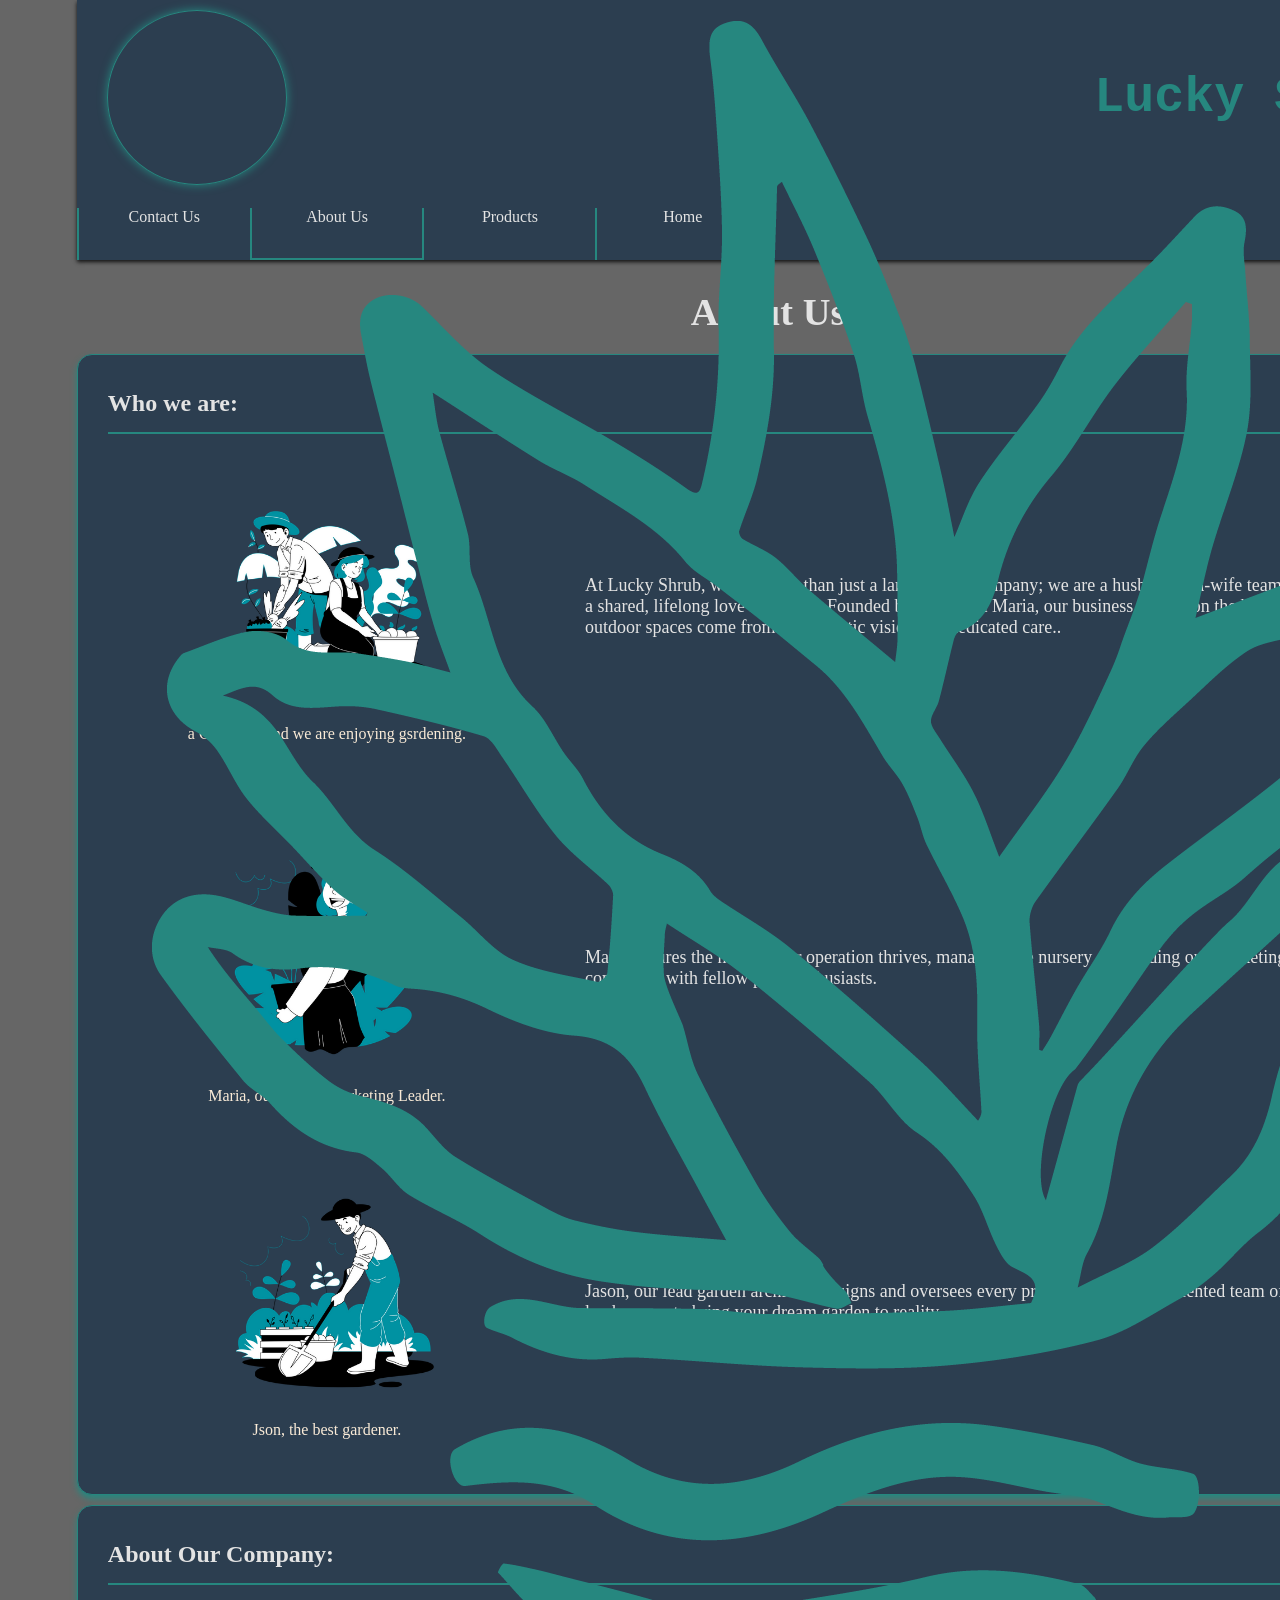
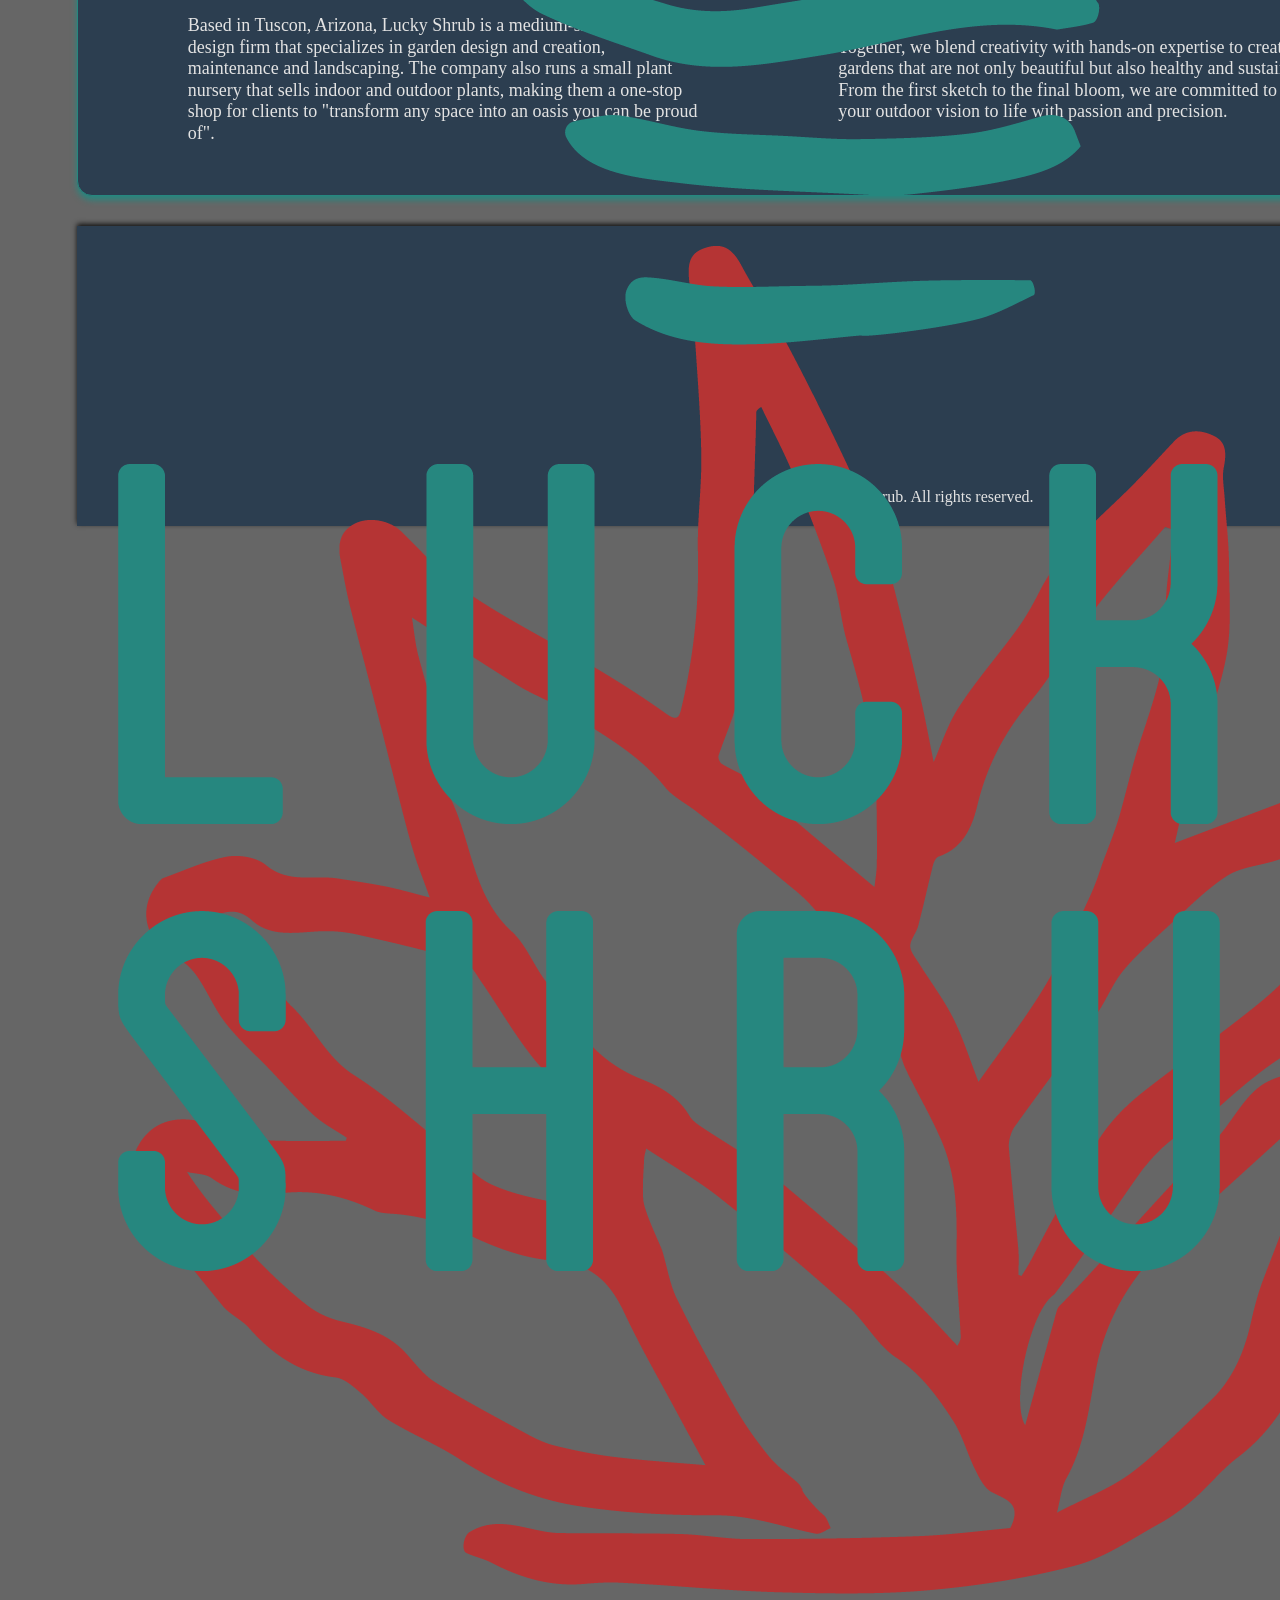
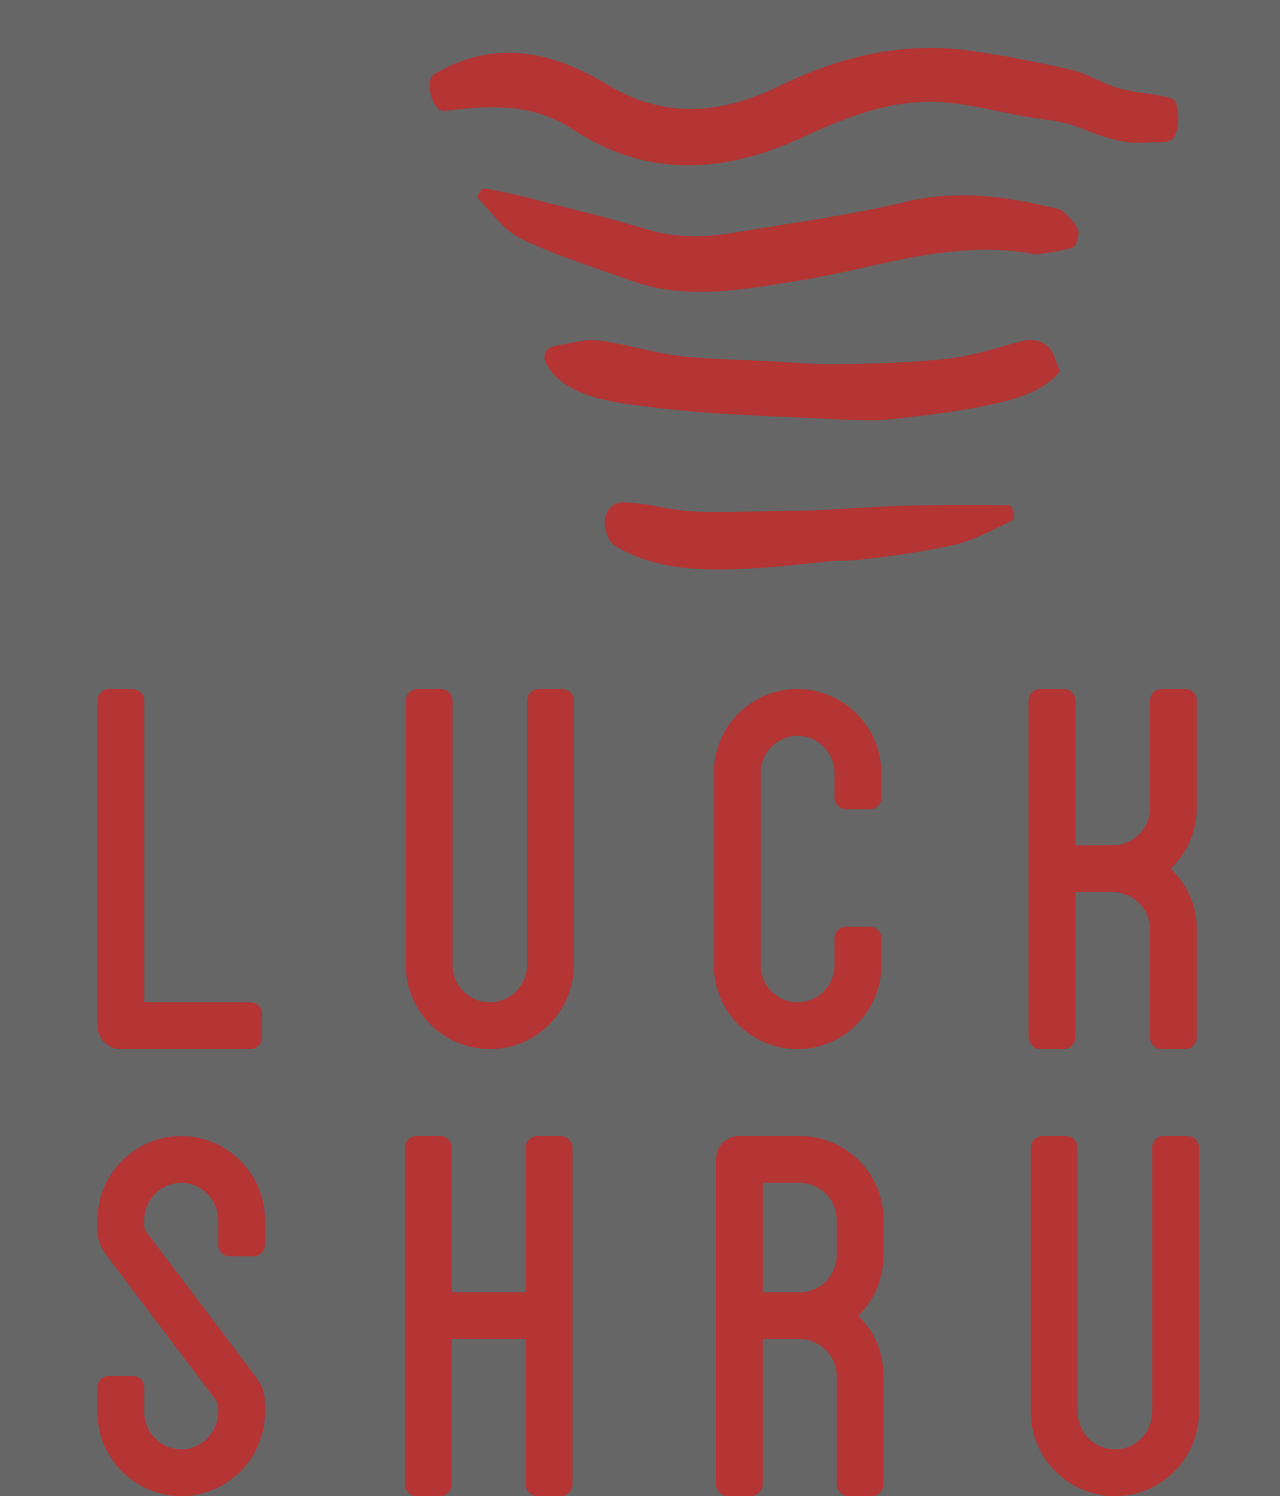
==== commit ee767abd: "more resposive" ====
--- a/about-us.html
+++ b/about-us.html
@@ -12,6 +12,7 @@
     <title>Lucky Shrub - About us</title>
     <link rel="stylesheet" href="https://cdnjs.cloudflare.com/ajax/libs/font-awesome/6.4.0/css/all.min.css">
     <link rel="stylesheet" href="style.css">
+    <link rel="shortcut icon" href="img/favicon.png" type="image/x-icon">
     <link rel="stylesheet" href="responsive.css">
 </head>
 
--- a/style.css
+++ b/style.css
@@ -11,7 +11,6 @@
     grid-template-areas: 'header' 'section1' 'cards' 'footer';
     background-color: #666666;
     color: #e3e3e3;
-    /* overflow: hidden; */
 }
 
 .container {
@@ -34,6 +33,7 @@
     display: flex;
     justify-content: space-around;
     align-items: center;
+    gap: 15px;
     width: 100%;
     height: 75%;
 }
@@ -53,12 +53,8 @@
 }
 
 .header-right {
-    text-align: center;
+    text-align: right;
     align-content: center;
-    /* display: flex;
-    flex-direction: column;
-    justify-content: space-between;
-    align-items: end; */
 }
 
 .header-right > a {
@@ -70,6 +66,7 @@
     font-size: 50px;
     font-family: 'Courier New', Courier, monospace;
     padding: 20px;
+    margin-right: 15px;
 }
 
 nav {
@@ -77,32 +74,8 @@
     width: 100%;
     align-content: center;
     justify-items: end;
-    /* padding: 0 20px; */
     
 }
-
-.nav-bars > .bars, .nav-bars > .x {
-    font-size: 50px;
-    display: none;
-    transition: 0.2s;
-}
-
-.nav-bars .x {
-    display: none;
-}
-
-.nav-bars #toggle-menu {
-    display: none;
-}
-
-#toggle-menu:checked ~ .bars {
-    display: none;
-}
-
-#toggle-menu:checked ~ .x {
-    display: block;
-}
-
 
 .nav-menu {
     width: 50%;
@@ -148,7 +121,6 @@
     justify-content: space-between;
     align-items: center;
     padding: 20px 30px;
-    /* color: wheat; */
     background-color: #2c3e50;
     border: 1px solid #26877f;
     border-radius: 15px;
@@ -318,10 +290,10 @@
     margin: 10px 0;
 }
  .person-img {
-    width: 400px;
-    height: 400px;
+    max-width: 300px;
     color: antiquewhite;
     text-align: center;
+    padding: 10px;
  }
 
  .person-img img {
@@ -442,7 +414,6 @@
 }
 
 .contact-form h2 {
-    /* color: #333; */
     font-size: 28px;
     margin-bottom: 20px;
 }
@@ -492,4 +463,3 @@
     box-shadow: 0 2px 4px #26877f;
 }
 
-/* Responsive Design */
--- a/responsive.css
+++ b/responsive.css
@@ -14,7 +14,7 @@
         flex-direction: column;
     }
 
-    .article1 > figure, .article1-text, .card, .footer-left, .footer-right, .company-description > p {
+    .article1 > figure, .article1-text, .card, .footer-left, .footer-right, .company-description > p, .contact-form, .jason-maria, .person {
         width: 100%;
     }
 
@@ -26,4 +26,33 @@
         flex-direction: row-reverse;
         align-items: end;
     }
+
+    /* ------ About us ------ */
+
+    .person-img {
+        border: 1px solid #26877f;
+        border-radius: 15px;
+        margin: 10px 0;
+    }
+    /* .person-img img {
+        width: 100%;
+    } */
+
+    /* ------ Contact us ------ */
+
+    .contact-info, .contact-form {
+        padding: 20px;
+    }
+}
+
+@media screen and (max-width: 1024px) and (min-width: 721px){
+    .nav-menu {
+        width: 75%;
+    }
+    .cards {
+        flex-wrap: wrap;
+    }
+    .card {
+        width: 45%;
+    }
 }
